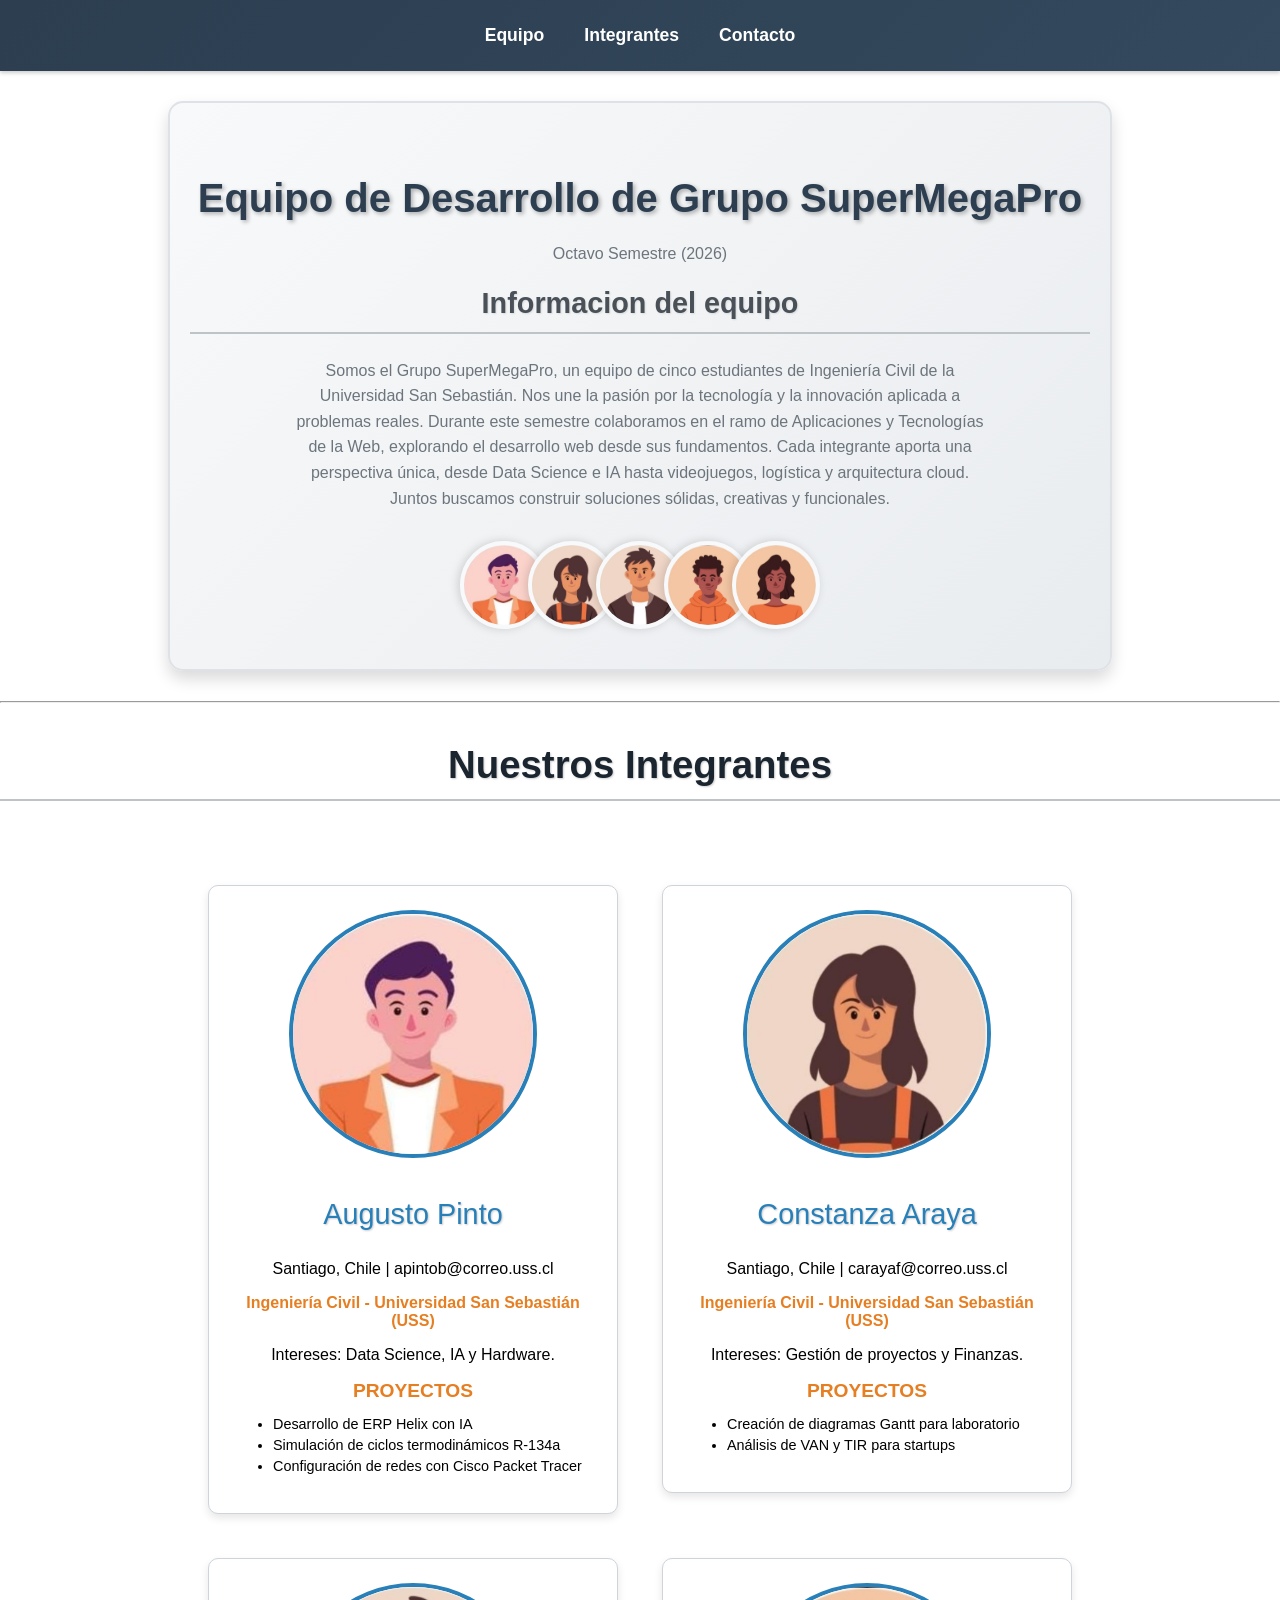
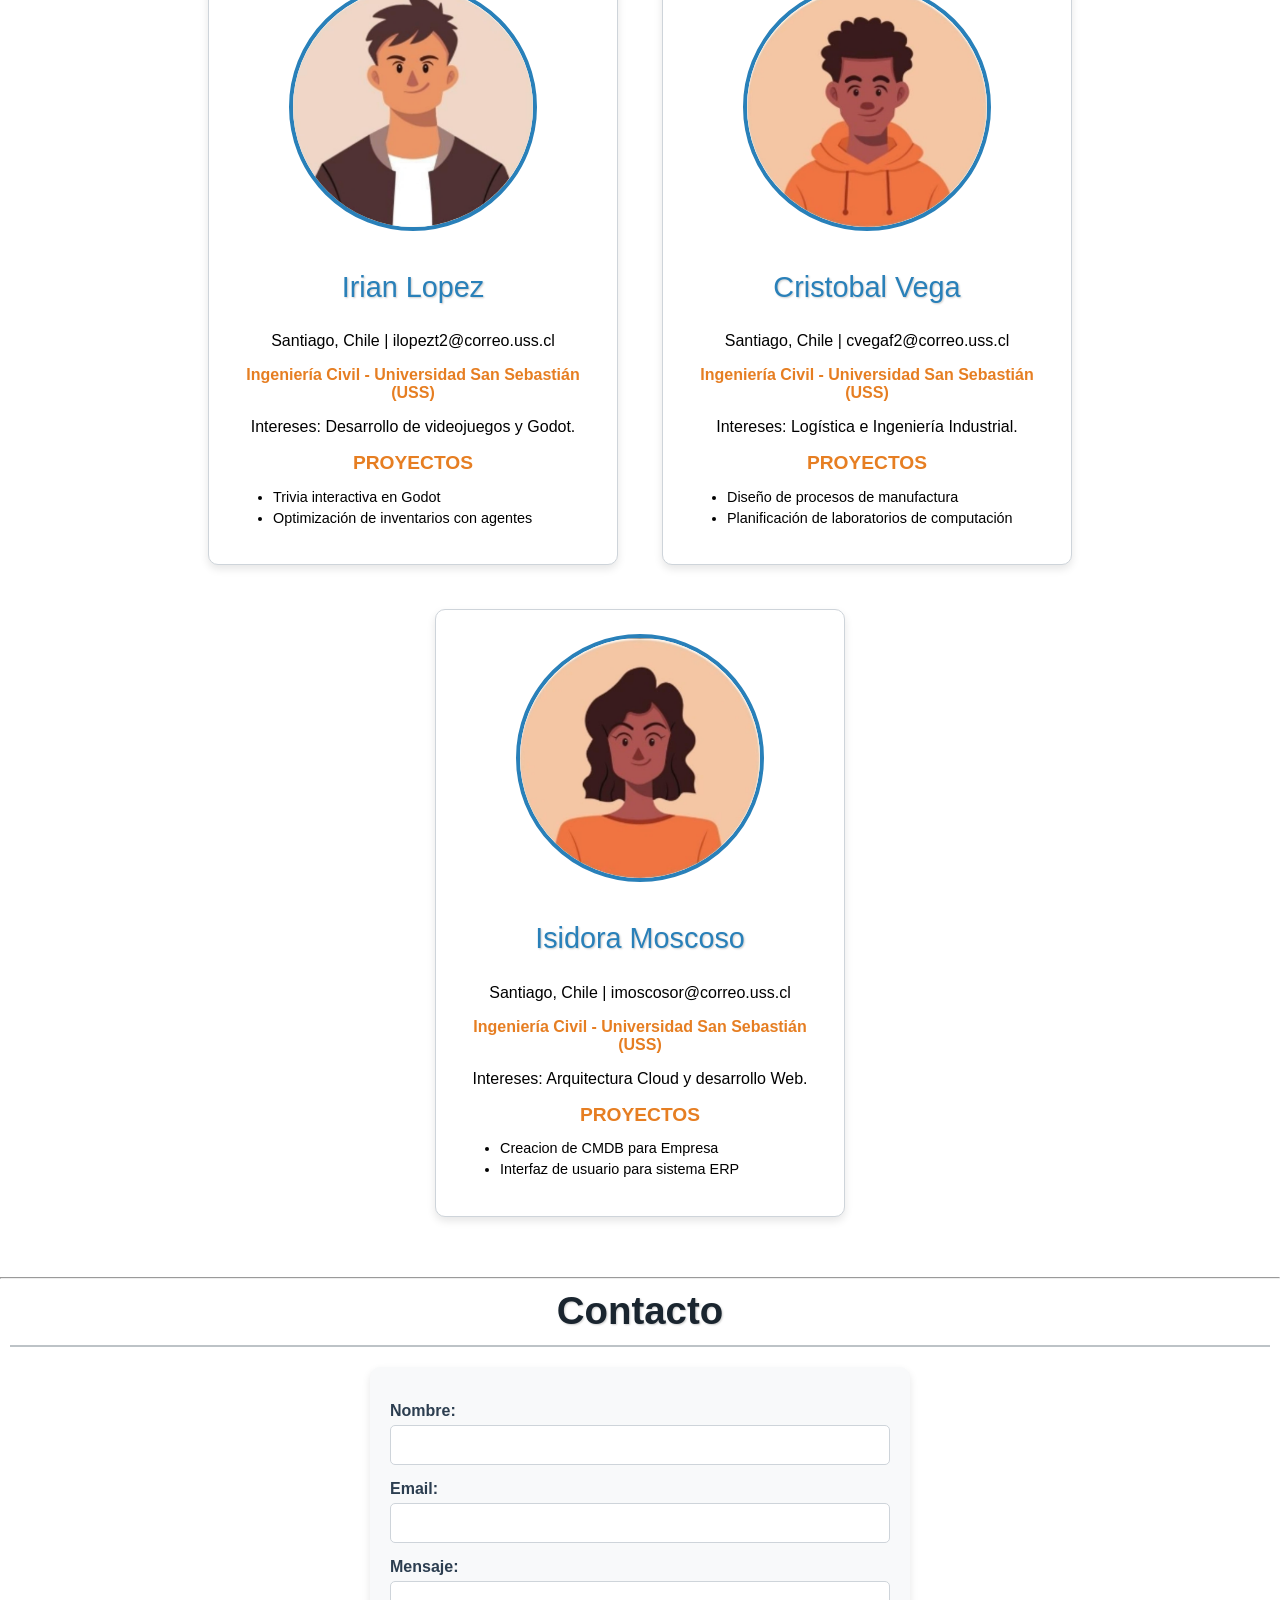
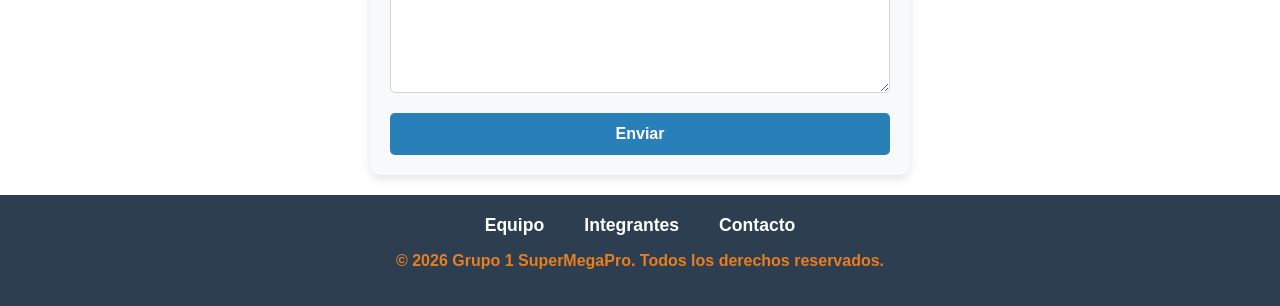
==== index.html @ d9400196 "feat: Lanzamiento V3 Fichas Interactivas (Card Scaling, Motion Design)" ====
<!DOCTYPE html>
<html lang="es">
<head>
    <meta charset="UTF-8">
    <link rel="stylesheet" href="styles.css">
    <meta name="viewport" content="width=device-width, initial-scale=1.0">
    <title>Presentación</title>
</head>
<body>

    <header>
        <nav id="navegacion-principal">
            <ul class="menu-lista">
                <li><a href="#equipo">Equipo</a></li>
                <li><a href="#miembros">Integrantes</a></li>
                <li><a href="#contacto">Contacto</a></li>
            </ul>
        </nav>
    </header>

    <main>
        <section class="introduccionEquipo">
            <h1 id="titulo">Equipo de Desarrollo de Grupo SuperMegaPro</h1>
            <p class="separacionP"> Octavo Semestre (2026)</p>
            <h2>Informacion del equipo</h2>
            <p>Somos el Grupo SuperMegaPro, un equipo de cinco estudiantes de Ingeniería Civil de la Universidad San Sebastián. Nos une la pasión por la tecnología y la innovación aplicada a problemas reales. Durante este semestre colaboramos en el ramo de Aplicaciones y Tecnologías de la Web, explorando el desarrollo web desde sus fundamentos. Cada integrante aporta una perspectiva única, desde Data Science e IA hasta videojuegos, logística y arquitectura cloud. Juntos buscamos construir soluciones sólidas, creativas y funcionales.</p>
            
            <div class="grupo-visual">
                <img src="img/avatar_Augusto.jpeg" alt="Augusto" class="avatar-grupo" title="Augusto Pinto">
                <img src="img/avatar_Constanza.jpeg" alt="Constanza" class="avatar-grupo" title="Constanza Araya">
                <img src="img/avatar_Irian.jpeg" alt="Irian" class="avatar-grupo" title="Irian Lopez">
                <img src="img/avatar_Cristobal.jpeg" alt="Cristobal" class="avatar-grupo" title="Cristobal Vega">
                <img src="img/avatar_Isidora.jpeg" alt="Isidora" class="avatar-grupo" title="Isidora Moscoso">
            </div>
        </section>

        <hr>
        <div>
            <h2 id="titulo-integrantes">Nuestros Integrantes</h2>
            <section id="miembros">
            

                <a href="integrantes/augusto/index.html" class="enlace-tarjeta">
                <div class="tarjeta-estudiante">
                    <img src="img/avatar_Augusto.jpeg" alt="Avatar de Augusto Pinto">
                    <h3>Augusto Pinto</h3>
                    <p>Santiago, Chile | apintob@correo.uss.cl</p>
                    <p class="texto-destacado">Ingeniería Civil - Universidad San Sebastián (USS)</p>
                    <p>Intereses: Data Science, IA y Hardware.</p>
                    <h4 class="titulo-proyectos">Proyectos</h4>
                    <ul class="lista-proyectos">
                        <li class="item-proyecto">Desarrollo de ERP Helix con IA</li>
                        <li class="item-proyecto">Simulación de ciclos termodinámicos R-134a</li>
                        <li class="item-proyecto">Configuración de redes con Cisco Packet Tracer</li>
                    </ul>
                </div>
                </a>
    
                <a href="integrantes/constanza/index.html" class="enlace-tarjeta">
                <div class="tarjeta-estudiante">
                    <img src="img/avatar_Constanza.jpeg" alt="Avatar de Constanza Araya">
                    <h3>Constanza Araya</h3>
                    <p>Santiago, Chile | carayaf@correo.uss.cl</p>
                    <p class="texto-destacado">Ingeniería Civil - Universidad San Sebastián (USS)</p>
                    <p>Intereses: Gestión de proyectos y Finanzas.</p>
                    <h4 class="titulo-proyectos">Proyectos</h4>
                    <ul class="lista-proyectos">
                        <li class="item-proyecto">Creación de diagramas Gantt para laboratorio</li>
                        <li class="item-proyecto">Análisis de VAN y TIR para startups</li>
                    </ul>
                </div>
                </a>
    
                <a href="integrantes/irian/index.html" class="enlace-tarjeta">
                <div class="tarjeta-estudiante">
                    <img src="img/avatar_Irian.jpeg" alt="Avatar de Irian">
                    <h3>Irian Lopez</h3>
                    <p>Santiago, Chile | ilopezt2@correo.uss.cl</p>
                    <p class="texto-destacado">Ingeniería Civil - Universidad San Sebastián (USS)</p>
                    <p>Intereses: Desarrollo de videojuegos y Godot.</p>
                    <h4 class="titulo-proyectos">Proyectos</h4>
                    <ul class="lista-proyectos">
                        <li class="item-proyecto">Trivia interactiva en Godot</li>
                        <li class="item-proyecto">Optimización de inventarios con agentes</li>
                    </ul>
                </div>
                </a>
    
                <a href="integrantes/cristobal/index.html" class="enlace-tarjeta">
                <div class="tarjeta-estudiante">
                    <img src="img/avatar_Cristobal.jpeg" alt="Avatar de Cristobal">
                    <h3>Cristobal Vega</h3>
                    <p>Santiago, Chile | cvegaf2@correo.uss.cl</p>
                    <p class="texto-destacado">Ingeniería Civil - Universidad San Sebastián (USS)</p>
                    <p>Intereses: Logística e Ingeniería Industrial.</p>
                    <h4 class="titulo-proyectos">Proyectos</h4>
                    <ul class="lista-proyectos">
                        <li class="item-proyecto">Diseño de procesos de manufactura</li>
                        <li class="item-proyecto">Planificación de laboratorios de computación</li>
                    </ul>
                </div>
                </a>
    
                <a href="integrantes/isidora/index.html" class="enlace-tarjeta">
                <div class="tarjeta-estudiante">
                    <img src="img/avatar_Isidora.jpeg" alt="Avatar de Isidora Moscoso">
                    <h3>Isidora Moscoso</h3>
                    <p>Santiago, Chile | imoscosor@correo.uss.cl</p>
                    <p class="texto-destacado">Ingeniería Civil - Universidad San Sebastián (USS)</p>
                    <p>Intereses: Arquitectura Cloud y desarrollo Web.</p>
                    <h4 class="titulo-proyectos">Proyectos</h4>
                    <ul class="lista-proyectos">
                        <li class="item-proyecto">Creacion de CMDB para Empresa</li>
                        <li class="item-proyecto">Interfaz de usuario para sistema ERP</li>
                    </ul>
                </div>
                </a>
            </section>
        </div>
        

        <hr>

        <section id="contacto">
            <h2 class="separacion">Contacto</h2>
            <form class="form-contacto">
                <label for="name">Nombre:</label>
                <input type="text" id="name" name="name" required>
                
                <label for="email">Email:</label>
                <input type="email" id="email" name="email" required>
                
                <label for="message">Mensaje:</label>
                <textarea id="message" name="message" rows="5" required></textarea>
                
                <button type="submit">Enviar</button>
            </form>
        </section>
    </main>

    <footer>
        <ul class="menu-lista">
            <li><a href="#equipo">Equipo</a></li>
            <li><a href="#miembros">Integrantes</a></li>
            <li><a href="#contacto">Contacto</a></li>
        </ul>
        <p class="texto-destacado">© 2026 Grupo 1 SuperMegaPro. Todos los derechos reservados.</p>
    </footer>

</body>
</html>
---- styles.css ----
/* =========================================
   1. ESTILOS GLOBALES (Requerido por Rúbrica)
   ========================================= */
body {
    font-family: Arial, sans-serif;
    /* Tipografía global */
    margin: 0;
    padding: 0;
}

/* =========================================
   2. HEADER Y FOOTER (Color diferente al body)
   ========================================= */
header {
    background: linear-gradient(135deg, #2c3e50 0%, #34495e 100%);
    color: white;
    padding: 25px 0;
    box-shadow: 0 2px 4px rgba(0, 0, 0, 0.2);
}

footer {
    background-color: #2c3e50;
    color: white;
    text-align: center;
    padding: 20px 0;
}

.menu-lista {
    list-style: none;
    padding: 0;
    margin: 0;
    display: flex;
    justify-content: center;
    align-items: center;
    gap: 40px;
}


.menu-lista a {
    color: white;
    text-decoration: none;
    font-weight: bold;
    font-size: 1.1rem;
    transition: color 0.3s ease;
}

.menu-lista a:hover {
    color: #e67e22;
}

/* =========================================
   3. JERARQUÍA DE TÍTULOS (Tamaños y colores)
   ========================================= */

h2 {
    font-size: 2.4rem; /* +20% */
    color: #1a252f;
    border-bottom: 2px solid #bdc3c7;
    padding-bottom: 12px;
    text-shadow: 1px 1px 2px rgba(0, 0, 0, 0.2);
    font-weight: 600;
}

h3 {
    font-size: 1.8rem; /* +20% */
    color: #2980b9;
    text-shadow: 1px 1px 2px rgba(0, 0, 0, 0.2);
    font-weight: 500;
    margin-top: 18px;
}

#titulo {
    font-size: 2.5rem;
    color: #2c3e50;
    text-align: center;
    text-shadow: 2px 2px 4px rgba(0, 0, 0, 0.3);
    font-weight: bold;
    margin-bottom: 20px;
}

#titulo-integrantes {
    text-align: center;
    margin-top: 40px;
}

/* Nuevo estilo para el título de proyectos */
.titulo-proyectos {
    font-size: 1.2rem;
    color: #e67e22;
    text-align: center;
    font-weight: bold;
    margin: 15px 0 10px 0;
    text-transform: uppercase;
}

/* Estilo para la sección de introducción del equipo */
.introduccionEquipo {
    text-align: center;
    background: linear-gradient(135deg, #f8f9fa 0%, #e9ecef 100%);
    padding: 40px 20px;
    border-radius: 15px;
    margin: 30px auto;
    max-width: 900px;
    box-shadow: 0 8px 16px rgba(0, 0, 0, 0.15);
    border: 2px solid #dee2e6;
}

.introduccionEquipo h2 {
    color: #495057;
    font-size: 1.8rem;
    margin-top: 20px;
    text-shadow: 1px 1px 2px rgba(0, 0, 0, 0.1);
}

.introduccionEquipo p {
    font-size: 1rem;
    line-height: 1.6;
    color: #6c757d;
    max-width: 700px;
    margin: 20px auto;
}

/* =========================================
   4. ALINEACIÓN HORIZONTAL (Sección Miembros)
   ========================================= */
#miembros {
    display: flex;
    /* Hace que las tarjetas se pongan de lado */
    flex-wrap: wrap;
    /* Permite que bajen si no hay espacio */
    justify-content: center;
    /* Centra las tarjetas en la pantalla */
    gap: 20px;
    /* Espacio entre tarjetas */
    padding: 40px 20px;
}

/* =========================================
   5. TARJETA DE ESTUDIANTE (Requisitos de Rúbrica)
   ========================================= */
.tarjeta-estudiante {
    background-color: #ffffff;
    border: 1px solid #ced4da;
    /* BORDE */
    padding: 24px;
    /* RELLENO (+20%) */
    margin: 12px;
    /* SEPARACIÓN (+20%) */
    box-shadow: 0 4px 8px rgba(0, 0, 0, 0.1);
    /* SOMBRA */
    border-radius: 10px;
    width: 360px;
    /* Ancho fijo para consistencia (+20%) */
    text-align: center;
}

/* =========================================
   6. IMÁGENES (Ajustadas a la tarjeta)
   ========================================= */
.tarjeta-estudiante img {
    width: 100%;
    /* Se adapta al ancho de la tarjeta */
    max-width: 240px;
    /* Pero no crece más de 240px (+20%) */
    height: 240px;
    /* Altura fija para que todas sean iguales (+20%) */
    object-fit: cover;
    /* Evita que la imagen se estire feo */
    border-radius: 50%;
    /* Forma circular */
    border: 4px solid #2980b9;
    margin-bottom: 18px;
}

/* =========================================
   7. CLASES ADICIONALES
   ========================================= */
.texto-destacado {
    font-weight: bold;
    color: #e67e22;
}

.lista-proyectos {
    text-align: left;
    /* Alinea los puntos de la lista a la izquierda */
    font-size: 0.9rem;
}

.item-proyecto {
    margin-bottom: 5px;
}

.separacion {
    margin: 10px;
    text-align: center;
}

.separacionP {
    margin: 20px;
}

/* Estilo para el formulario de contacto */
.form-contacto {
    max-width: 500px;
    margin: 20px auto;
    display: flex;
    flex-direction: column;
    background-color: #f8f9fa;
    padding: 20px;
    border-radius: 10px;
    box-shadow: 0 4px 8px rgba(0, 0, 0, 0.1);
}

.form-contacto label {
    margin-top: 15px;
    margin-bottom: 5px;
    font-weight: bold;
    color: #2c3e50;
}

.form-contacto input,
.form-contacto textarea {
    padding: 10px;
    border: 1px solid #ced4da;
    border-radius: 5px;
    font-size: 1rem;
    font-family: Arial, sans-serif;
}

.form-contacto input:focus,
.form-contacto textarea:focus {
    outline: none;
    border-color: #2980b9;
    box-shadow: 0 0 5px rgba(41, 128, 185, 0.5);
}

.form-contacto button {
    margin-top: 20px;
    padding: 12px;
    background-color: #2980b9;
    color: white;
    border: none;
    border-radius: 5px;
    font-size: 1rem;
    font-weight: bold;
    cursor: pointer;
    transition: background-color 0.3s;
}

.form-contacto button:hover {
    background-color: #21618c;
}

/* =========================================
   8. ENLACES DE TARJETAS
   ========================================= */
.enlace-tarjeta {
    text-decoration: none;
    color: inherit;
    display: block;
    transition: transform 0.3s;
    border-radius: 8px;
}
.enlace-tarjeta:hover {
    transform: translateY(-5px);
}

/* =========================================
   9. ANIMACIONES DE ENTRADA Y MOTION DESIGN
   ========================================= */
@keyframes fadeInY {
    0% {
        opacity: 0;
        transform: translateY(20px);
    }
    100% {
        opacity: 1;
        transform: translateY(0);
    }
}

main {
    animation: fadeInY 0.8s ease-out forwards;
}

/* =========================================
   10. COMPOSICIÓN ARTÍSTICA DEL GRUPO (Assets)
   ========================================= */
.grupo-visual {
    display: flex;
    justify-content: center;
    align-items: center;
    margin-top: 30px;
}

.avatar-grupo {
    width: 80px;
    height: 80px;
    border-radius: 50%;
    object-fit: cover;
    border: 4px solid #f8f9fa;
    margin-left: -20px;
    position: relative;
    transition: transform 0.4s cubic-bezier(0.175, 0.885, 0.32, 1.275), box-shadow 0.4s;
    box-shadow: -2px 0 10px rgba(0, 0, 0, 0.15);
}

.avatar-grupo:first-child {
    margin-left: 0;
}

.avatar-grupo:hover {
    transform: translateY(-10px) scale(1.1);
    z-index: 10;
    box-shadow: 0 15px 25px rgba(0, 0, 0, 0.3);
    border-color: #2980b9;
}
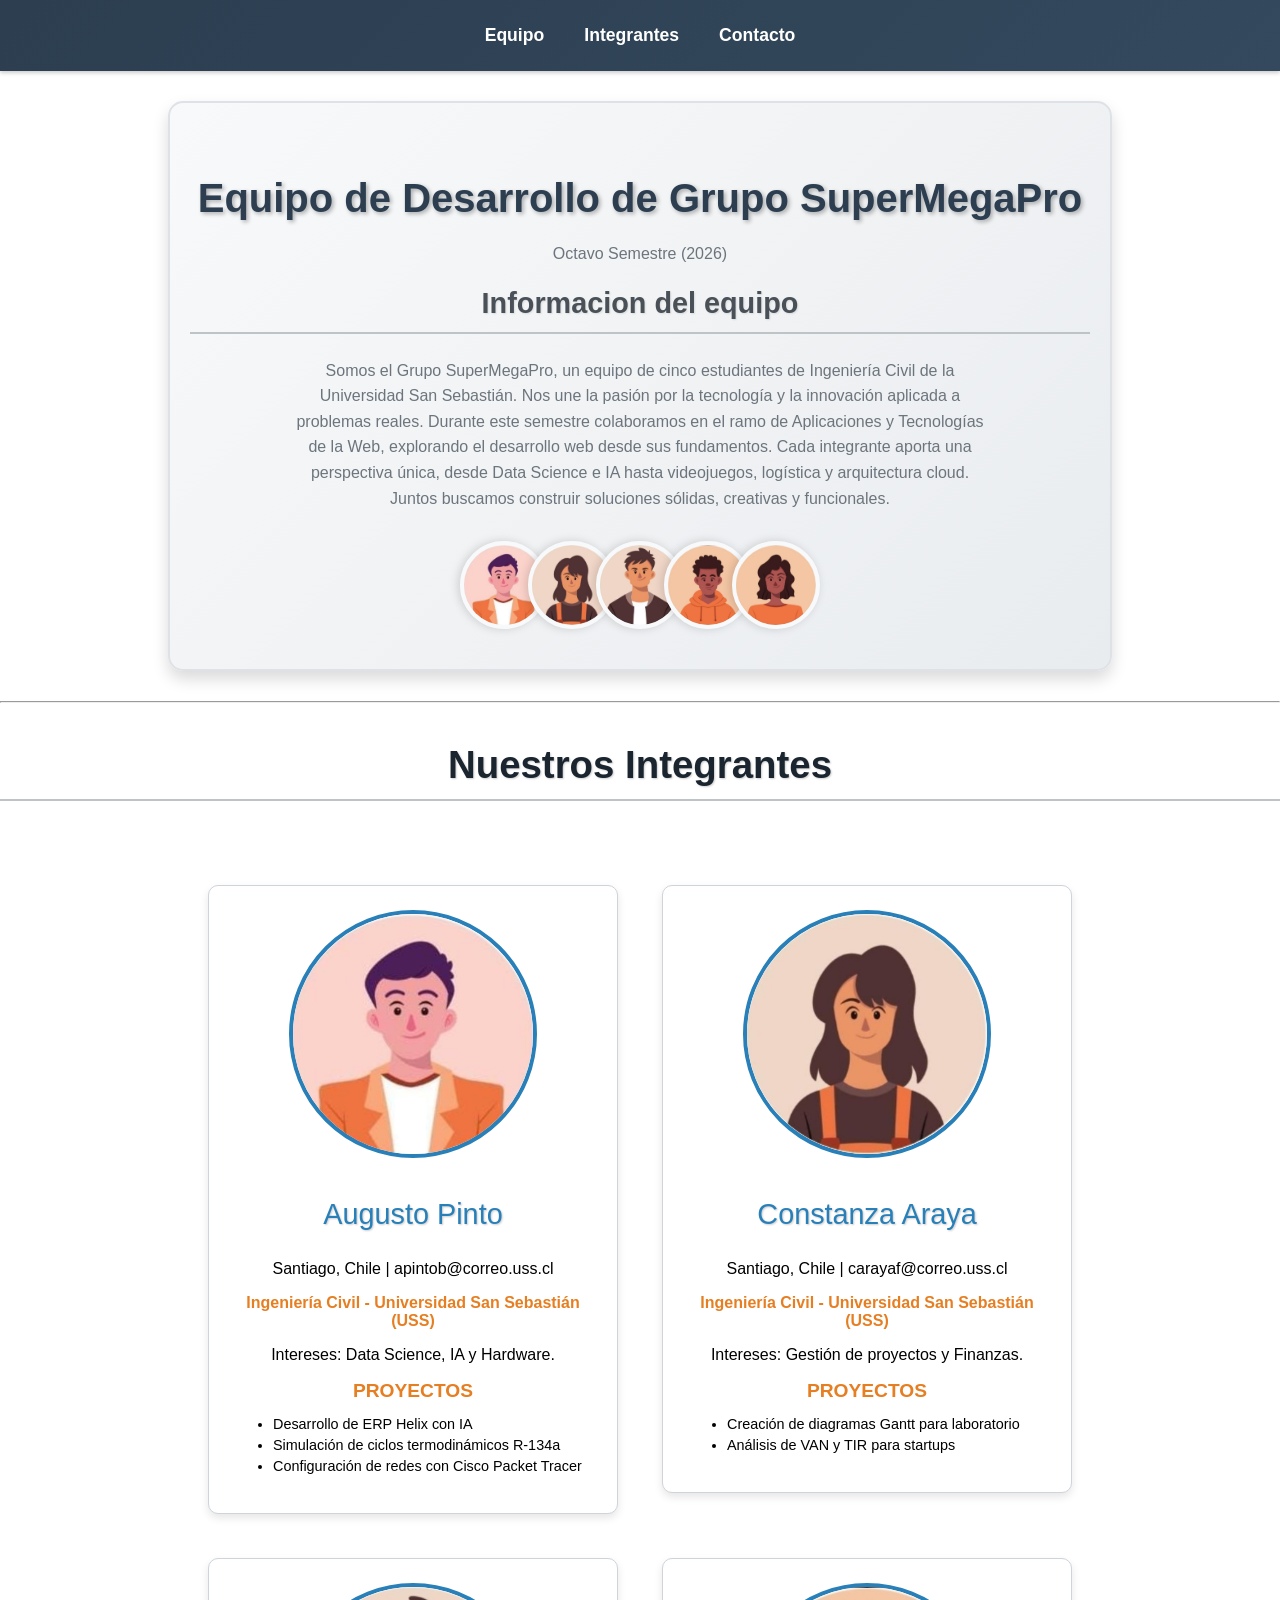
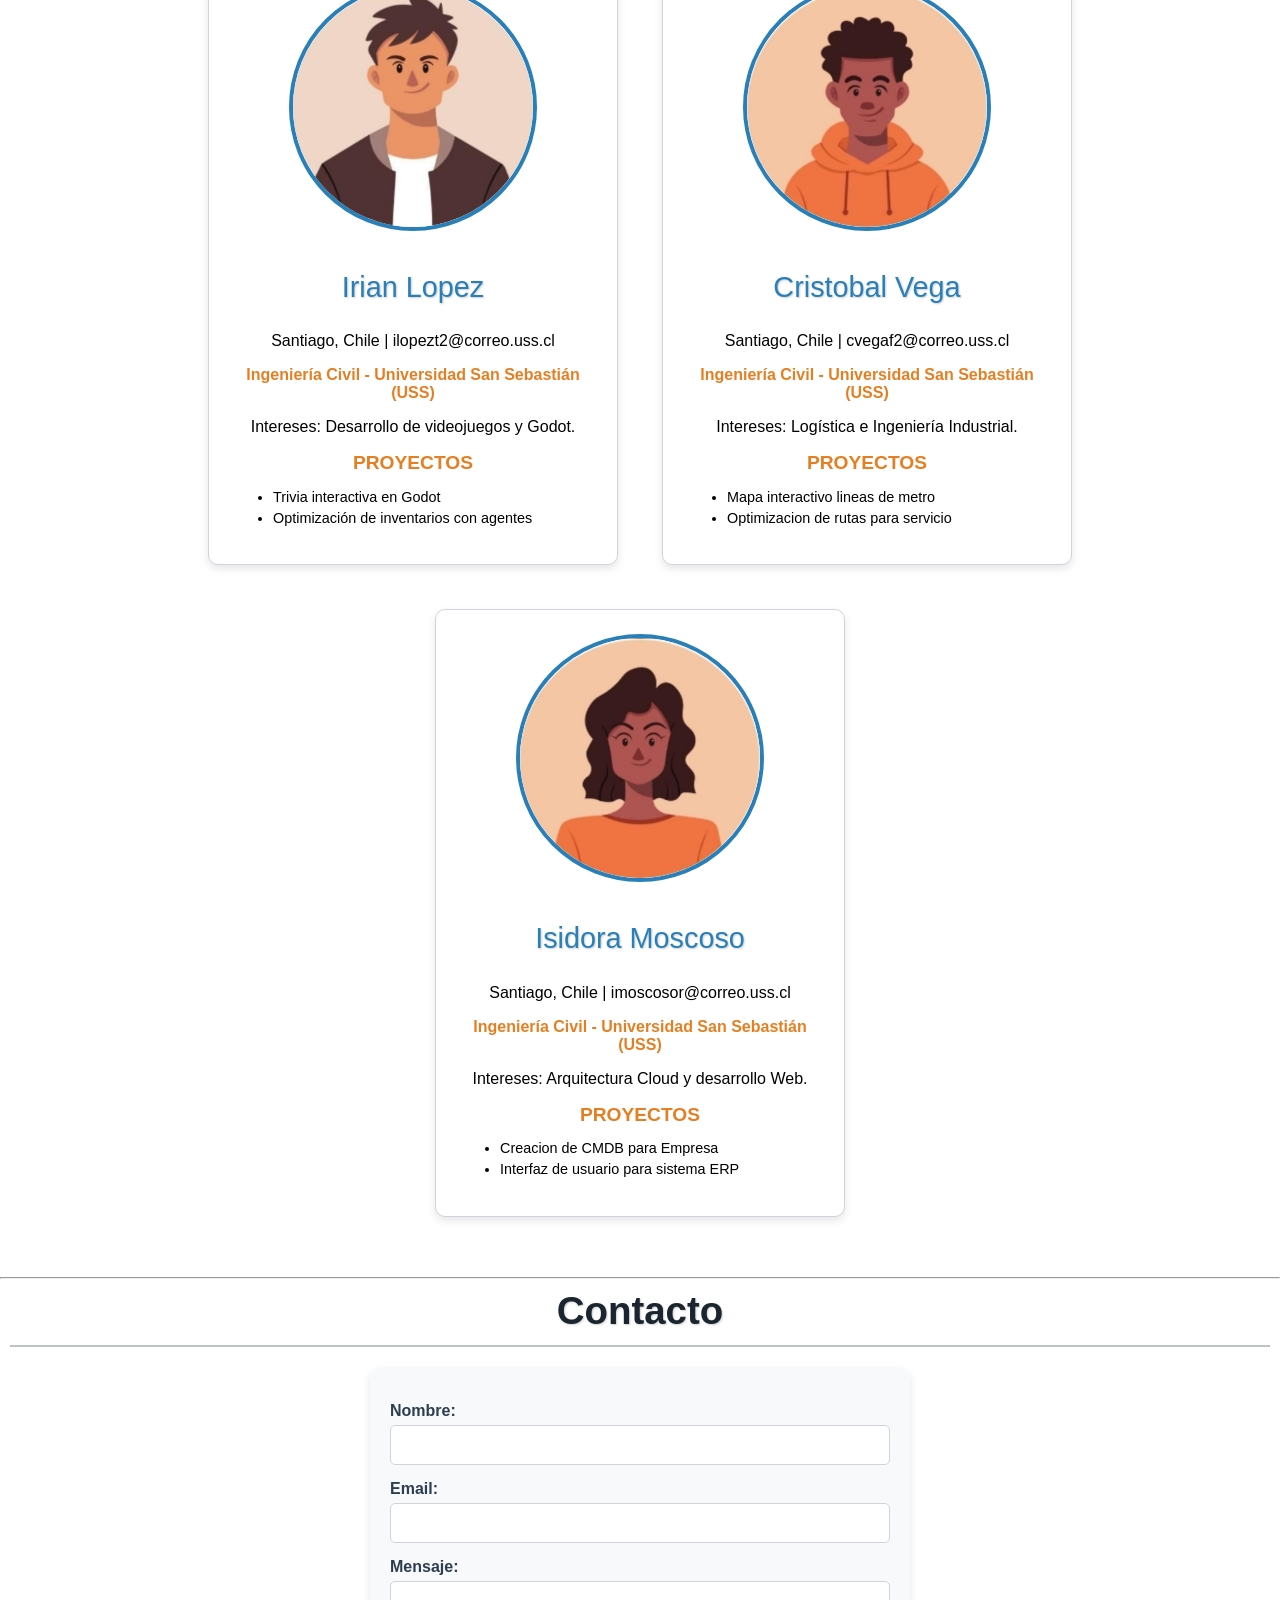
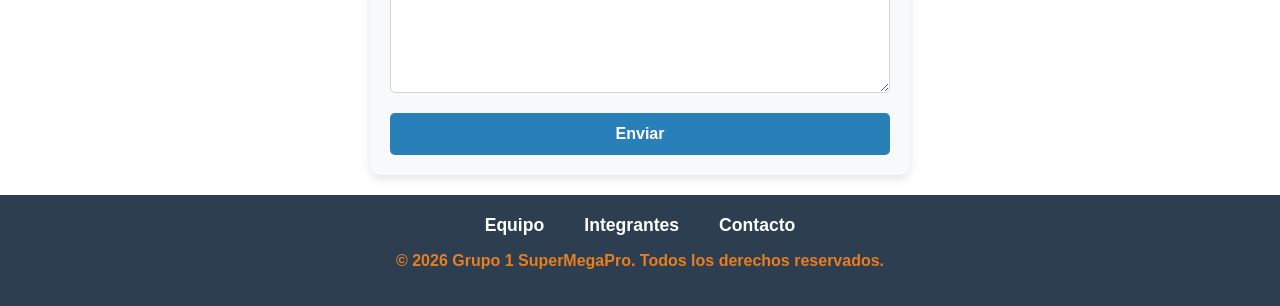
==== commit 31ed9736: "Cristóbal listo" ====
--- a/index.html
+++ b/index.html
@@ -95,8 +95,8 @@
                     <p>Intereses: Logística e Ingeniería Industrial.</p>
                     <h4 class="titulo-proyectos">Proyectos</h4>
                     <ul class="lista-proyectos">
-                        <li class="item-proyecto">Diseño de procesos de manufactura</li>
-                        <li class="item-proyecto">Planificación de laboratorios de computación</li>
+                        <li class="item-proyecto">Mapa interactivo lineas de metro</li>
+                        <li class="item-proyecto">Optimizacion de rutas para servicio</li>
                     </ul>
                 </div>
                 </a>
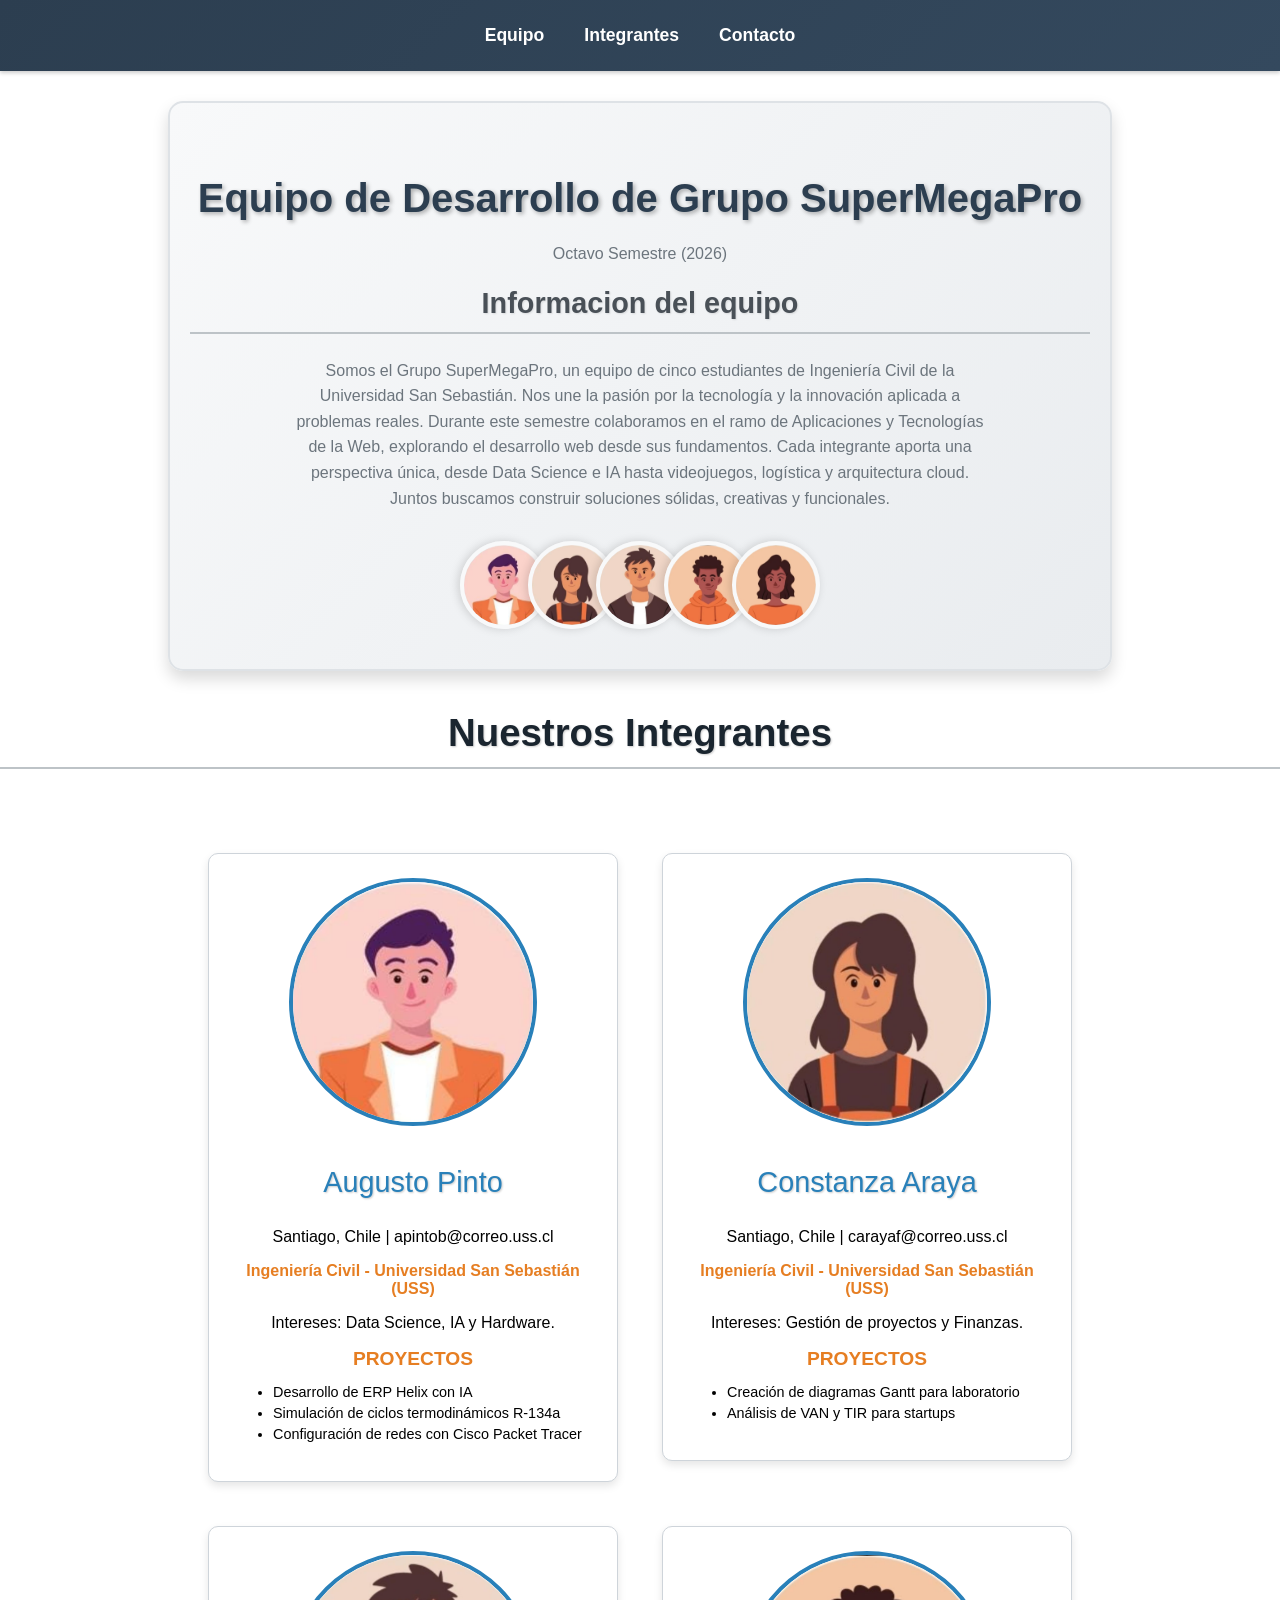
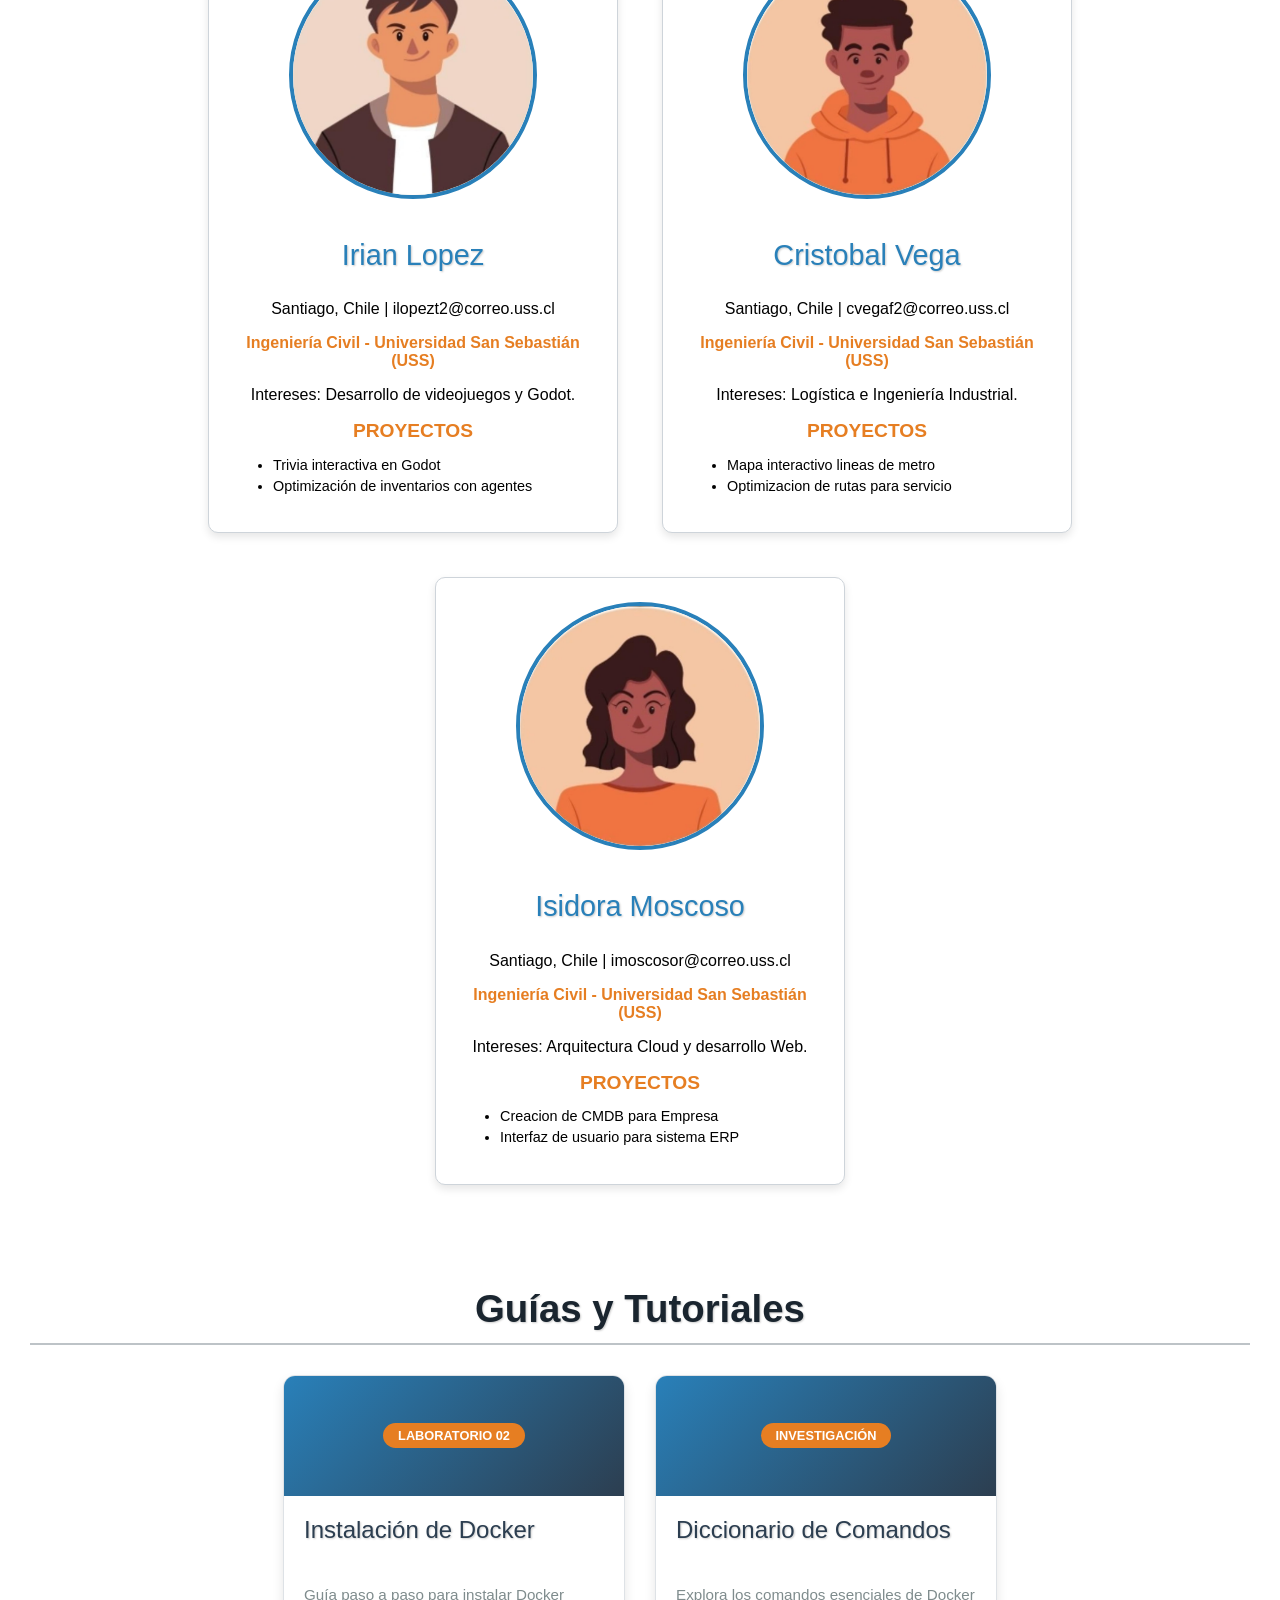
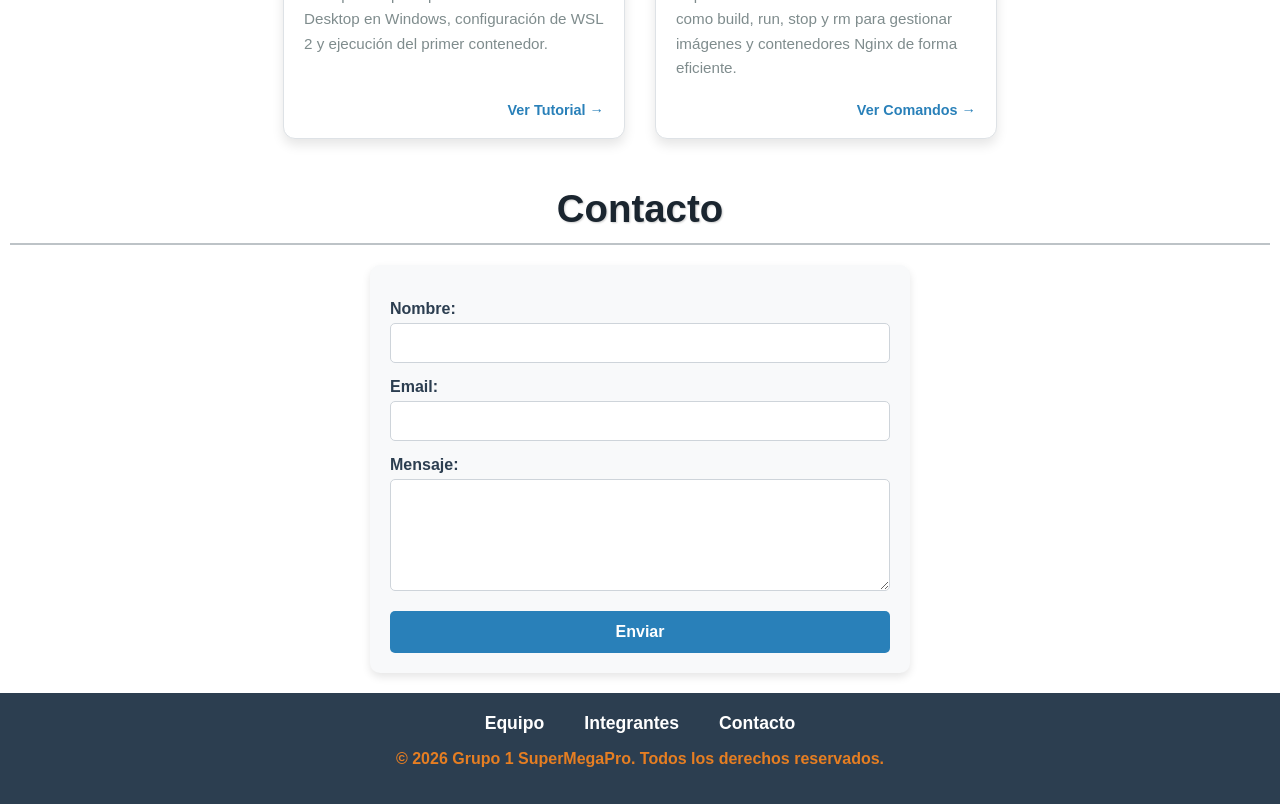
==== commit 632a0177: "Paginas de dockers listas instalacion y comandos" ====
--- a/index.html
+++ b/index.html
@@ -1,151 +1,250 @@
-<!DOCTYPE html>
+<!doctype html>
 <html lang="es">
-<head>
-    <meta charset="UTF-8">
-    <link rel="stylesheet" href="styles.css">
-    <meta name="viewport" content="width=device-width, initial-scale=1.0">
+  <head>
+    <meta charset="UTF-8" />
+    <link rel="stylesheet" href="styles.css" />
+    <meta name="viewport" content="width=device-width, initial-scale=1.0" />
     <title>Presentación</title>
-</head>
-<body>
-
+  </head>
+  <body>
     <header>
-        <nav id="navegacion-principal">
-            <ul class="menu-lista">
-                <li><a href="#equipo">Equipo</a></li>
-                <li><a href="#miembros">Integrantes</a></li>
-                <li><a href="#contacto">Contacto</a></li>
-            </ul>
-        </nav>
+      <nav id="navegacion-principal">
+        <ul class="menu-lista">
+          <li><a href="#equipo">Equipo</a></li>
+          <li><a href="#miembros">Integrantes</a></li>
+          <li><a href="#contacto">Contacto</a></li>
+        </ul>
+      </nav>
     </header>
 
     <main>
-        <section class="introduccionEquipo">
-            <h1 id="titulo">Equipo de Desarrollo de Grupo SuperMegaPro</h1>
-            <p class="separacionP"> Octavo Semestre (2026)</p>
-            <h2>Informacion del equipo</h2>
-            <p>Somos el Grupo SuperMegaPro, un equipo de cinco estudiantes de Ingeniería Civil de la Universidad San Sebastián. Nos une la pasión por la tecnología y la innovación aplicada a problemas reales. Durante este semestre colaboramos en el ramo de Aplicaciones y Tecnologías de la Web, explorando el desarrollo web desde sus fundamentos. Cada integrante aporta una perspectiva única, desde Data Science e IA hasta videojuegos, logística y arquitectura cloud. Juntos buscamos construir soluciones sólidas, creativas y funcionales.</p>
-            
-            <div class="grupo-visual">
-                <img src="img/avatar_Augusto.jpeg" alt="Augusto" class="avatar-grupo" title="Augusto Pinto">
-                <img src="img/avatar_Constanza.jpeg" alt="Constanza" class="avatar-grupo" title="Constanza Araya">
-                <img src="img/avatar_Irian.jpeg" alt="Irian" class="avatar-grupo" title="Irian Lopez">
-                <img src="img/avatar_Cristobal.jpeg" alt="Cristobal" class="avatar-grupo" title="Cristobal Vega">
-                <img src="img/avatar_Isidora.jpeg" alt="Isidora" class="avatar-grupo" title="Isidora Moscoso">
-            </div>
+      <section class="introduccionEquipo">
+        <h1 id="titulo">Equipo de Desarrollo de Grupo SuperMegaPro</h1>
+        <p class="separacionP">Octavo Semestre (2026)</p>
+        <h2>Informacion del equipo</h2>
+        <p>
+          Somos el Grupo SuperMegaPro, un equipo de cinco estudiantes de
+          Ingeniería Civil de la Universidad San Sebastián. Nos une la pasión
+          por la tecnología y la innovación aplicada a problemas reales. Durante
+          este semestre colaboramos en el ramo de Aplicaciones y Tecnologías de
+          la Web, explorando el desarrollo web desde sus fundamentos. Cada
+          integrante aporta una perspectiva única, desde Data Science e IA hasta
+          videojuegos, logística y arquitectura cloud. Juntos buscamos construir
+          soluciones sólidas, creativas y funcionales.
+        </p>
+
+        <div class="grupo-visual">
+          <img
+            src="img/avatar_Augusto.jpeg"
+            alt="Augusto"
+            class="avatar-grupo"
+            title="Augusto Pinto"
+          />
+          <img
+            src="img/avatar_Constanza.jpeg"
+            alt="Constanza"
+            class="avatar-grupo"
+            title="Constanza Araya"
+          />
+          <img
+            src="img/avatar_Irian.jpeg"
+            alt="Irian"
+            class="avatar-grupo"
+            title="Irian Lopez"
+          />
+          <img
+            src="img/avatar_Cristobal.jpeg"
+            alt="Cristobal"
+            class="avatar-grupo"
+            title="Cristobal Vega"
+          />
+          <img
+            src="img/avatar_Isidora.jpeg"
+            alt="Isidora"
+            class="avatar-grupo"
+            title="Isidora Moscoso"
+          />
+        </div>
+      </section>
+
+      <div>
+        <h2 id="titulo-integrantes">Nuestros Integrantes</h2>
+        <section id="miembros">
+          <a href="integrantes/augusto/index.html" class="enlace-tarjeta">
+            <div class="tarjeta-estudiante">
+              <img
+                src="img/avatar_Augusto.jpeg"
+                alt="Avatar de Augusto Pinto"
+              />
+              <h3>Augusto Pinto</h3>
+              <p>Santiago, Chile | apintob@correo.uss.cl</p>
+              <p class="texto-destacado">
+                Ingeniería Civil - Universidad San Sebastián (USS)
+              </p>
+              <p>Intereses: Data Science, IA y Hardware.</p>
+              <h4 class="titulo-proyectos">Proyectos</h4>
+              <ul class="lista-proyectos">
+                <li class="item-proyecto">Desarrollo de ERP Helix con IA</li>
+                <li class="item-proyecto">
+                  Simulación de ciclos termodinámicos R-134a
+                </li>
+                <li class="item-proyecto">
+                  Configuración de redes con Cisco Packet Tracer
+                </li>
+              </ul>
+            </div>
+          </a>
+
+          <a href="integrantes/constanza/index.html" class="enlace-tarjeta">
+            <div class="tarjeta-estudiante">
+              <img
+                src="img/avatar_Constanza.jpeg"
+                alt="Avatar de Constanza Araya"
+              />
+              <h3>Constanza Araya</h3>
+              <p>Santiago, Chile | carayaf@correo.uss.cl</p>
+              <p class="texto-destacado">
+                Ingeniería Civil - Universidad San Sebastián (USS)
+              </p>
+              <p>Intereses: Gestión de proyectos y Finanzas.</p>
+              <h4 class="titulo-proyectos">Proyectos</h4>
+              <ul class="lista-proyectos">
+                <li class="item-proyecto">
+                  Creación de diagramas Gantt para laboratorio
+                </li>
+                <li class="item-proyecto">
+                  Análisis de VAN y TIR para startups
+                </li>
+              </ul>
+            </div>
+          </a>
+
+          <a href="integrantes/irian/index.html" class="enlace-tarjeta">
+            <div class="tarjeta-estudiante">
+              <img src="img/avatar_Irian.jpeg" alt="Avatar de Irian" />
+              <h3>Irian Lopez</h3>
+              <p>Santiago, Chile | ilopezt2@correo.uss.cl</p>
+              <p class="texto-destacado">
+                Ingeniería Civil - Universidad San Sebastián (USS)
+              </p>
+              <p>Intereses: Desarrollo de videojuegos y Godot.</p>
+              <h4 class="titulo-proyectos">Proyectos</h4>
+              <ul class="lista-proyectos">
+                <li class="item-proyecto">Trivia interactiva en Godot</li>
+                <li class="item-proyecto">
+                  Optimización de inventarios con agentes
+                </li>
+              </ul>
+            </div>
+          </a>
+
+          <a href="integrantes/cristobal/index.html" class="enlace-tarjeta">
+            <div class="tarjeta-estudiante">
+              <img src="img/avatar_Cristobal.jpeg" alt="Avatar de Cristobal" />
+              <h3>Cristobal Vega</h3>
+              <p>Santiago, Chile | cvegaf2@correo.uss.cl</p>
+              <p class="texto-destacado">
+                Ingeniería Civil - Universidad San Sebastián (USS)
+              </p>
+              <p>Intereses: Logística e Ingeniería Industrial.</p>
+              <h4 class="titulo-proyectos">Proyectos</h4>
+              <ul class="lista-proyectos">
+                <li class="item-proyecto">Mapa interactivo lineas de metro</li>
+                <li class="item-proyecto">
+                  Optimizacion de rutas para servicio
+                </li>
+              </ul>
+            </div>
+          </a>
+
+          <a href="integrantes/isidora/index.html" class="enlace-tarjeta">
+            <div class="tarjeta-estudiante">
+              <img
+                src="img/avatar_Isidora.jpeg"
+                alt="Avatar de Isidora Moscoso"
+              />
+              <h3>Isidora Moscoso</h3>
+              <p>Santiago, Chile | imoscosor@correo.uss.cl</p>
+              <p class="texto-destacado">
+                Ingeniería Civil - Universidad San Sebastián (USS)
+              </p>
+              <p>Intereses: Arquitectura Cloud y desarrollo Web.</p>
+              <h4 class="titulo-proyectos">Proyectos</h4>
+              <ul class="lista-proyectos">
+                <li class="item-proyecto">Creacion de CMDB para Empresa</li>
+                <li class="item-proyecto">
+                  Interfaz de usuario para sistema ERP
+                </li>
+              </ul>
+            </div>
+          </a>
         </section>
-
-        <hr>
-        <div>
-            <h2 id="titulo-integrantes">Nuestros Integrantes</h2>
-            <section id="miembros">
-            
-
-                <a href="integrantes/augusto/index.html" class="enlace-tarjeta">
-                <div class="tarjeta-estudiante">
-                    <img src="img/avatar_Augusto.jpeg" alt="Avatar de Augusto Pinto">
-                    <h3>Augusto Pinto</h3>
-                    <p>Santiago, Chile | apintob@correo.uss.cl</p>
-                    <p class="texto-destacado">Ingeniería Civil - Universidad San Sebastián (USS)</p>
-                    <p>Intereses: Data Science, IA y Hardware.</p>
-                    <h4 class="titulo-proyectos">Proyectos</h4>
-                    <ul class="lista-proyectos">
-                        <li class="item-proyecto">Desarrollo de ERP Helix con IA</li>
-                        <li class="item-proyecto">Simulación de ciclos termodinámicos R-134a</li>
-                        <li class="item-proyecto">Configuración de redes con Cisco Packet Tracer</li>
-                    </ul>
-                </div>
-                </a>
-    
-                <a href="integrantes/constanza/index.html" class="enlace-tarjeta">
-                <div class="tarjeta-estudiante">
-                    <img src="img/avatar_Constanza.jpeg" alt="Avatar de Constanza Araya">
-                    <h3>Constanza Araya</h3>
-                    <p>Santiago, Chile | carayaf@correo.uss.cl</p>
-                    <p class="texto-destacado">Ingeniería Civil - Universidad San Sebastián (USS)</p>
-                    <p>Intereses: Gestión de proyectos y Finanzas.</p>
-                    <h4 class="titulo-proyectos">Proyectos</h4>
-                    <ul class="lista-proyectos">
-                        <li class="item-proyecto">Creación de diagramas Gantt para laboratorio</li>
-                        <li class="item-proyecto">Análisis de VAN y TIR para startups</li>
-                    </ul>
-                </div>
-                </a>
-    
-                <a href="integrantes/irian/index.html" class="enlace-tarjeta">
-                <div class="tarjeta-estudiante">
-                    <img src="img/avatar_Irian.jpeg" alt="Avatar de Irian">
-                    <h3>Irian Lopez</h3>
-                    <p>Santiago, Chile | ilopezt2@correo.uss.cl</p>
-                    <p class="texto-destacado">Ingeniería Civil - Universidad San Sebastián (USS)</p>
-                    <p>Intereses: Desarrollo de videojuegos y Godot.</p>
-                    <h4 class="titulo-proyectos">Proyectos</h4>
-                    <ul class="lista-proyectos">
-                        <li class="item-proyecto">Trivia interactiva en Godot</li>
-                        <li class="item-proyecto">Optimización de inventarios con agentes</li>
-                    </ul>
-                </div>
-                </a>
-    
-                <a href="integrantes/cristobal/index.html" class="enlace-tarjeta">
-                <div class="tarjeta-estudiante">
-                    <img src="img/avatar_Cristobal.jpeg" alt="Avatar de Cristobal">
-                    <h3>Cristobal Vega</h3>
-                    <p>Santiago, Chile | cvegaf2@correo.uss.cl</p>
-                    <p class="texto-destacado">Ingeniería Civil - Universidad San Sebastián (USS)</p>
-                    <p>Intereses: Logística e Ingeniería Industrial.</p>
-                    <h4 class="titulo-proyectos">Proyectos</h4>
-                    <ul class="lista-proyectos">
-                        <li class="item-proyecto">Mapa interactivo lineas de metro</li>
-                        <li class="item-proyecto">Optimizacion de rutas para servicio</li>
-                    </ul>
-                </div>
-                </a>
-    
-                <a href="integrantes/isidora/index.html" class="enlace-tarjeta">
-                <div class="tarjeta-estudiante">
-                    <img src="img/avatar_Isidora.jpeg" alt="Avatar de Isidora Moscoso">
-                    <h3>Isidora Moscoso</h3>
-                    <p>Santiago, Chile | imoscosor@correo.uss.cl</p>
-                    <p class="texto-destacado">Ingeniería Civil - Universidad San Sebastián (USS)</p>
-                    <p>Intereses: Arquitectura Cloud y desarrollo Web.</p>
-                    <h4 class="titulo-proyectos">Proyectos</h4>
-                    <ul class="lista-proyectos">
-                        <li class="item-proyecto">Creacion de CMDB para Empresa</li>
-                        <li class="item-proyecto">Interfaz de usuario para sistema ERP</li>
-                    </ul>
-                </div>
-                </a>
-            </section>
+      </div>
+
+      <section id="blogs">
+        <h2 id="titulo-blogs" class="separacion">Guías y Tutoriales</h2>
+        <div class="contenedor-blogs">
+          <a href="dockers/inst.html" class="enlace-blog">
+            <div class="tarjeta-blog">
+              <div class="blog-header">
+                <span class="tag-tutorial">Laboratorio 02</span>
+              </div>
+              <div class="blog-cuerpo">
+                <h3>Instalación de Docker</h3>
+                <p>
+                  Guía paso a paso para instalar Docker Desktop en Windows,
+                  configuración de WSL 2 y ejecución del primer contenedor.
+                </p>
+                <div class="leer-mas">Ver Tutorial →</div>
+              </div>
+            </div>
+          </a>
+
+          <a href="dockers/comandos.html" class="enlace-blog">
+            <div class="tarjeta-blog">
+              <div class="blog-header">
+                <span class="tag-investigacion">Investigación</span>
+              </div>
+              <div class="blog-cuerpo">
+                <h3>Diccionario de Comandos</h3>
+                <p>
+                  Explora los comandos esenciales de Docker como build, run,
+                  stop y rm para gestionar imágenes y contenedores Nginx de
+                  forma eficiente.
+                </p>
+                <div class="leer-mas">Ver Comandos →</div>
+              </div>
+            </div>
+          </a>
         </div>
-        
-
-        <hr>
-
-        <section id="contacto">
-            <h2 class="separacion">Contacto</h2>
-            <form class="form-contacto">
-                <label for="name">Nombre:</label>
-                <input type="text" id="name" name="name" required>
-                
-                <label for="email">Email:</label>
-                <input type="email" id="email" name="email" required>
-                
-                <label for="message">Mensaje:</label>
-                <textarea id="message" name="message" rows="5" required></textarea>
-                
-                <button type="submit">Enviar</button>
-            </form>
-        </section>
+      </section>
+
+      <section id="contacto">
+        <h2 class="separacion">Contacto</h2>
+        <form class="form-contacto">
+          <label for="name">Nombre:</label>
+          <input type="text" id="name" name="name" required />
+
+          <label for="email">Email:</label>
+          <input type="email" id="email" name="email" required />
+
+          <label for="message">Mensaje:</label>
+          <textarea id="message" name="message" rows="5" required></textarea>
+
+          <button type="submit">Enviar</button>
+        </form>
+      </section>
     </main>
 
     <footer>
-        <ul class="menu-lista">
-            <li><a href="#equipo">Equipo</a></li>
-            <li><a href="#miembros">Integrantes</a></li>
-            <li><a href="#contacto">Contacto</a></li>
-        </ul>
-        <p class="texto-destacado">© 2026 Grupo 1 SuperMegaPro. Todos los derechos reservados.</p>
+      <ul class="menu-lista">
+        <li><a href="#equipo">Equipo</a></li>
+        <li><a href="#miembros">Integrantes</a></li>
+        <li><a href="#contacto">Contacto</a></li>
+      </ul>
+      <p class="texto-destacado">
+        © 2026 Grupo 1 SuperMegaPro. Todos los derechos reservados.
+      </p>
     </footer>
-
-</body>
-</html>+  </body>
+</html>
--- a/styles.css
+++ b/styles.css
@@ -314,4 +314,109 @@
     z-index: 10;
     box-shadow: 0 15px 25px rgba(0, 0, 0, 0.3);
     border-color: #2980b9;
+}
+
+/* =========================================
+   11. SECCIÓN BLOGS (Estilo SuperMegaPro)
+   ========================================= */
+#blogs {
+    padding: 40px 20px;
+}
+
+.contenedor-blogs {
+    display: flex;
+    flex-wrap: wrap;
+    justify-content: center;
+    gap: 30px;
+    margin-top: 30px;
+    /* CAMBIO 1: Obliga a que todos los hijos midan lo mismo de alto */
+    align-items: stretch; 
+}
+
+.enlace-blog {
+    text-decoration: none;
+    color: inherit;
+    transition: transform 0.3s ease;
+    /* CAMBIO 2: Permite que el enlace ocupe todo el alto del contenedor */
+    display: flex; 
+}
+
+.tarjeta-blog {
+    background: white;
+    width: 340px;
+    border-radius: 12px;
+    overflow: hidden;
+    border: 1px solid #dee2e6;
+    box-shadow: 0 6px 12px rgba(0, 0, 0, 0.1);
+    display: flex;
+    flex-direction: column;
+    /* CAMBIO 3: La tarjeta ahora ocupa el 100% del alto del enlace */
+    height: 100%; 
+}
+
+.blog-header {
+    height: 120px;
+    background: linear-gradient(135deg, #2980b9 0%, #2c3e50 100%);
+    display: flex;
+    align-items: center;
+    justify-content: center;
+    /* Evita que la cabecera se aplaste */
+    flex-shrink: 0; 
+}
+
+.tag-tutorial, .tag-investigacion {
+    background-color: #e67e22;
+    color: white;
+    padding: 5px 15px;
+    border-radius: 20px;
+    font-size: 0.8rem;
+    font-weight: bold;
+    text-transform: uppercase;
+}
+
+.blog-cuerpo {
+    padding: 20px;
+    /* CAMBIO 4: El cuerpo crecerá para llenar el espacio vacío */
+    flex-grow: 1; 
+    display: flex;
+    flex-direction: column;
+}
+
+.blog-cuerpo h3 {
+    margin-top: 0;
+    font-size: 1.5rem;
+    color: #2c3e50;
+}
+
+.blog-cuerpo p {
+    font-size: 0.95rem;
+    line-height: 1.6; /* Un poco más de aire para legibilidad */
+    color: #7f8c8d;
+    margin-bottom: 20px;
+    /* CAMBIO 5: El párrafo empuja el "Leer más" hacia el fondo */
+    flex-grow: 1; 
+}
+
+.leer-mas {
+    color: #2980b9;
+    font-weight: bold;
+    font-size: 0.9rem;
+    text-align: right;
+    transition: letter-spacing 0.3s ease;
+    /* CAMBIO 6: Asegura que siempre esté al final de la tarjeta */
+    margin-top: auto; 
+}
+
+/* Efectos de Movimiento */
+.enlace-blog:hover {
+    transform: translateY(-8px);
+}
+
+.enlace-blog:hover .leer-mas {
+    letter-spacing: 1px;
+    color: #e67e22;
+}
+
+#titulo-blogs {
+    text-align: center;
 }
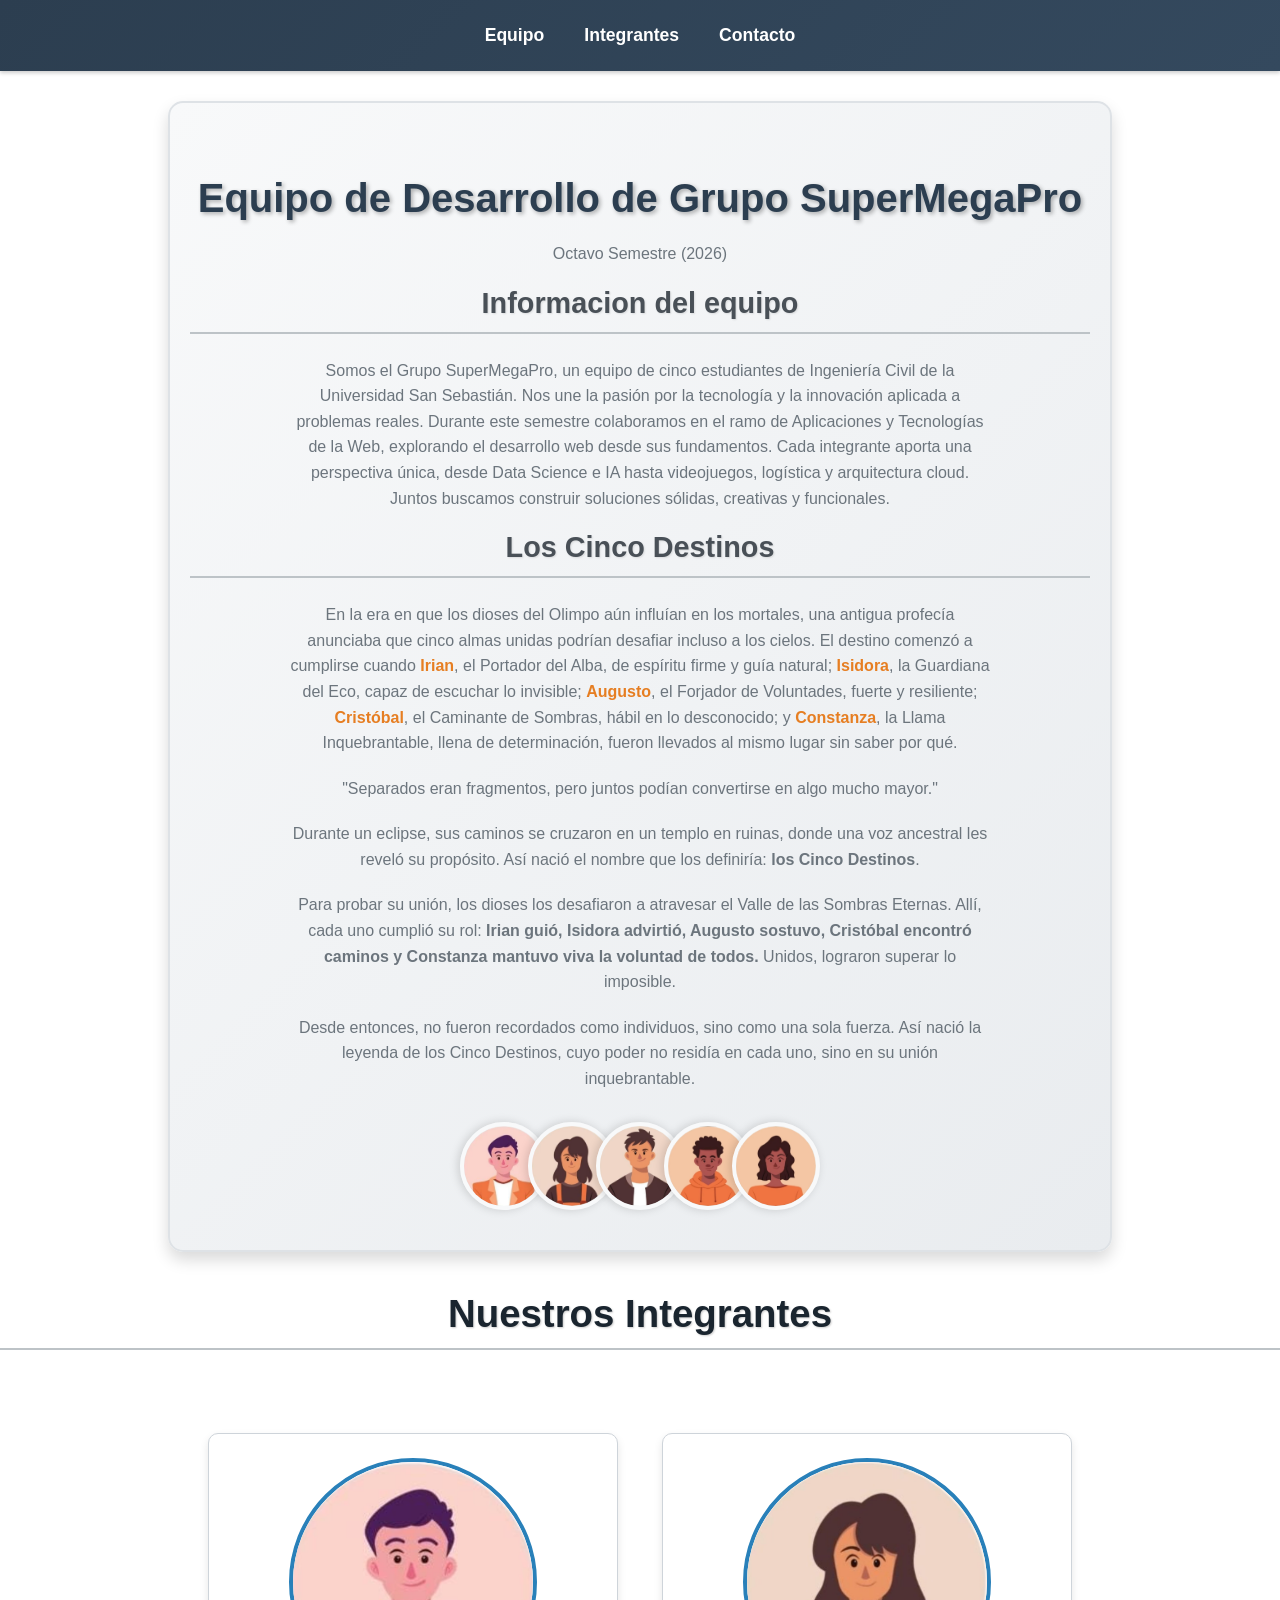
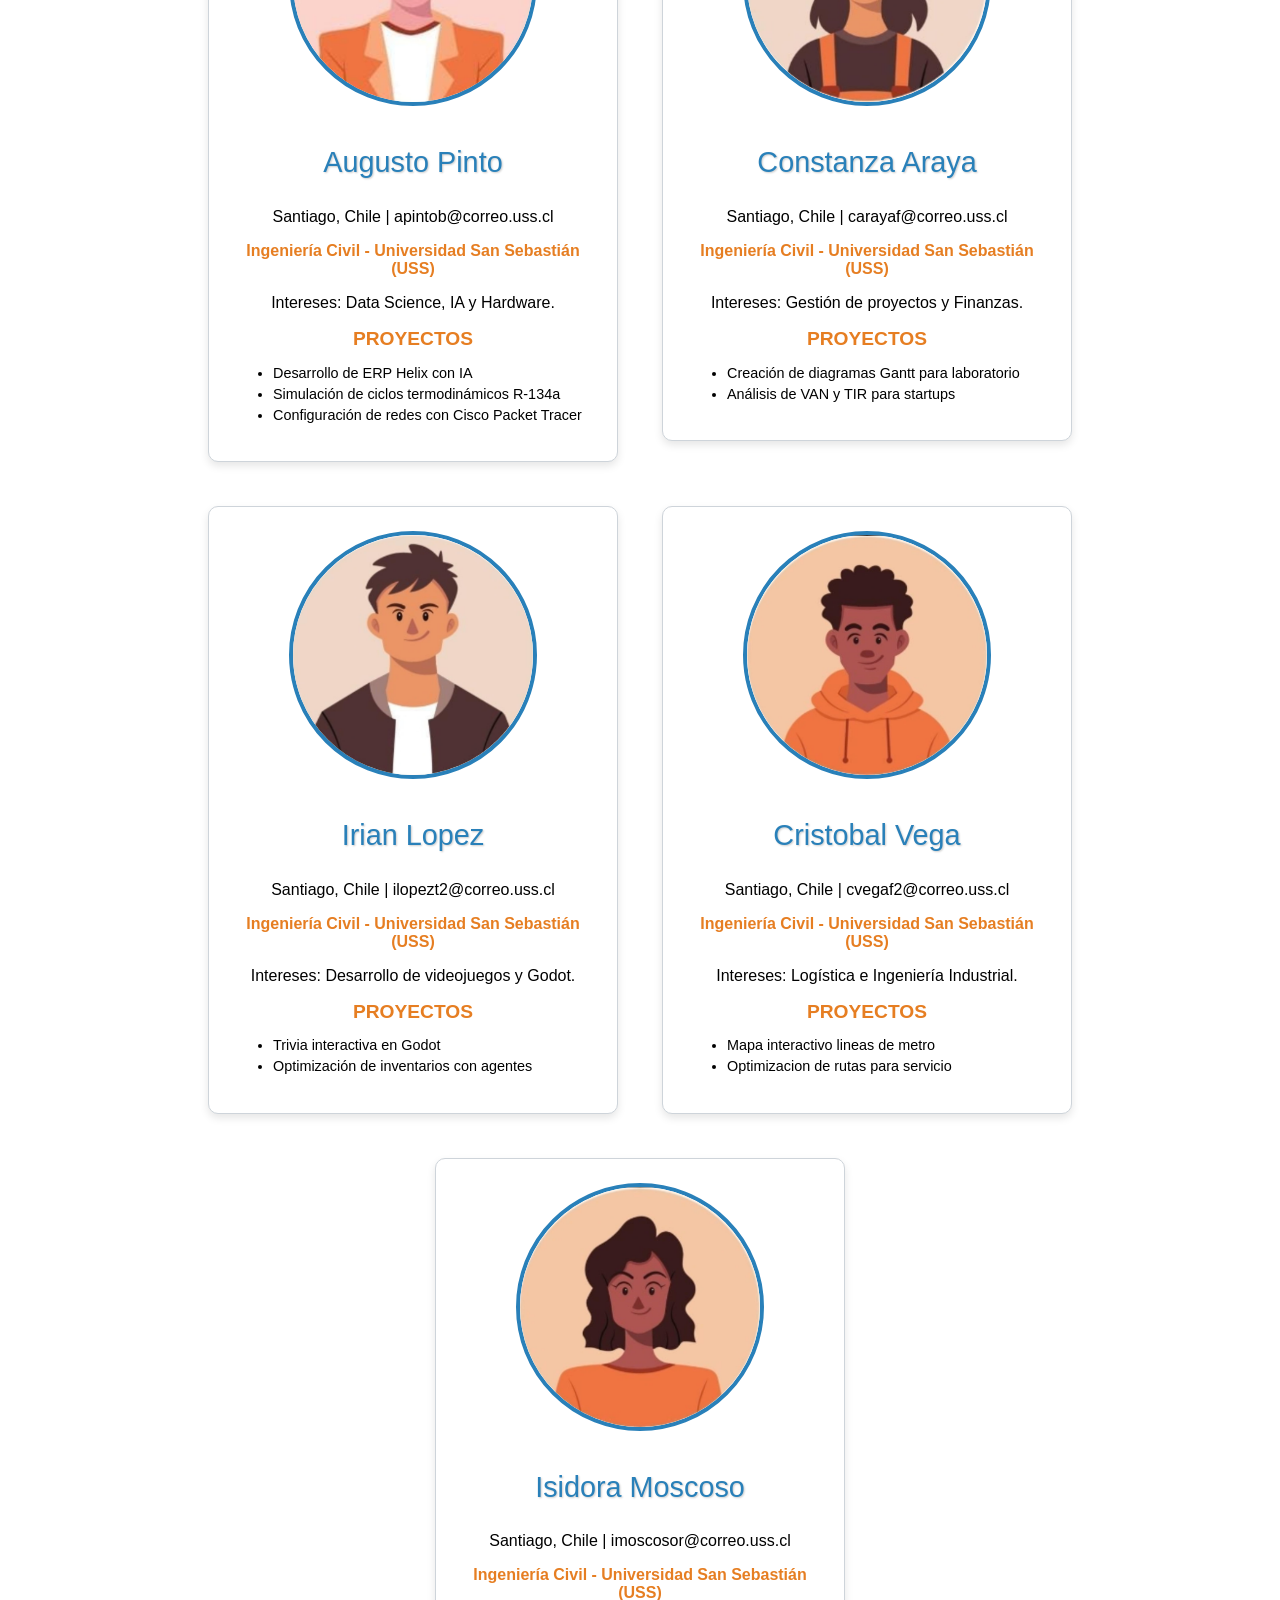
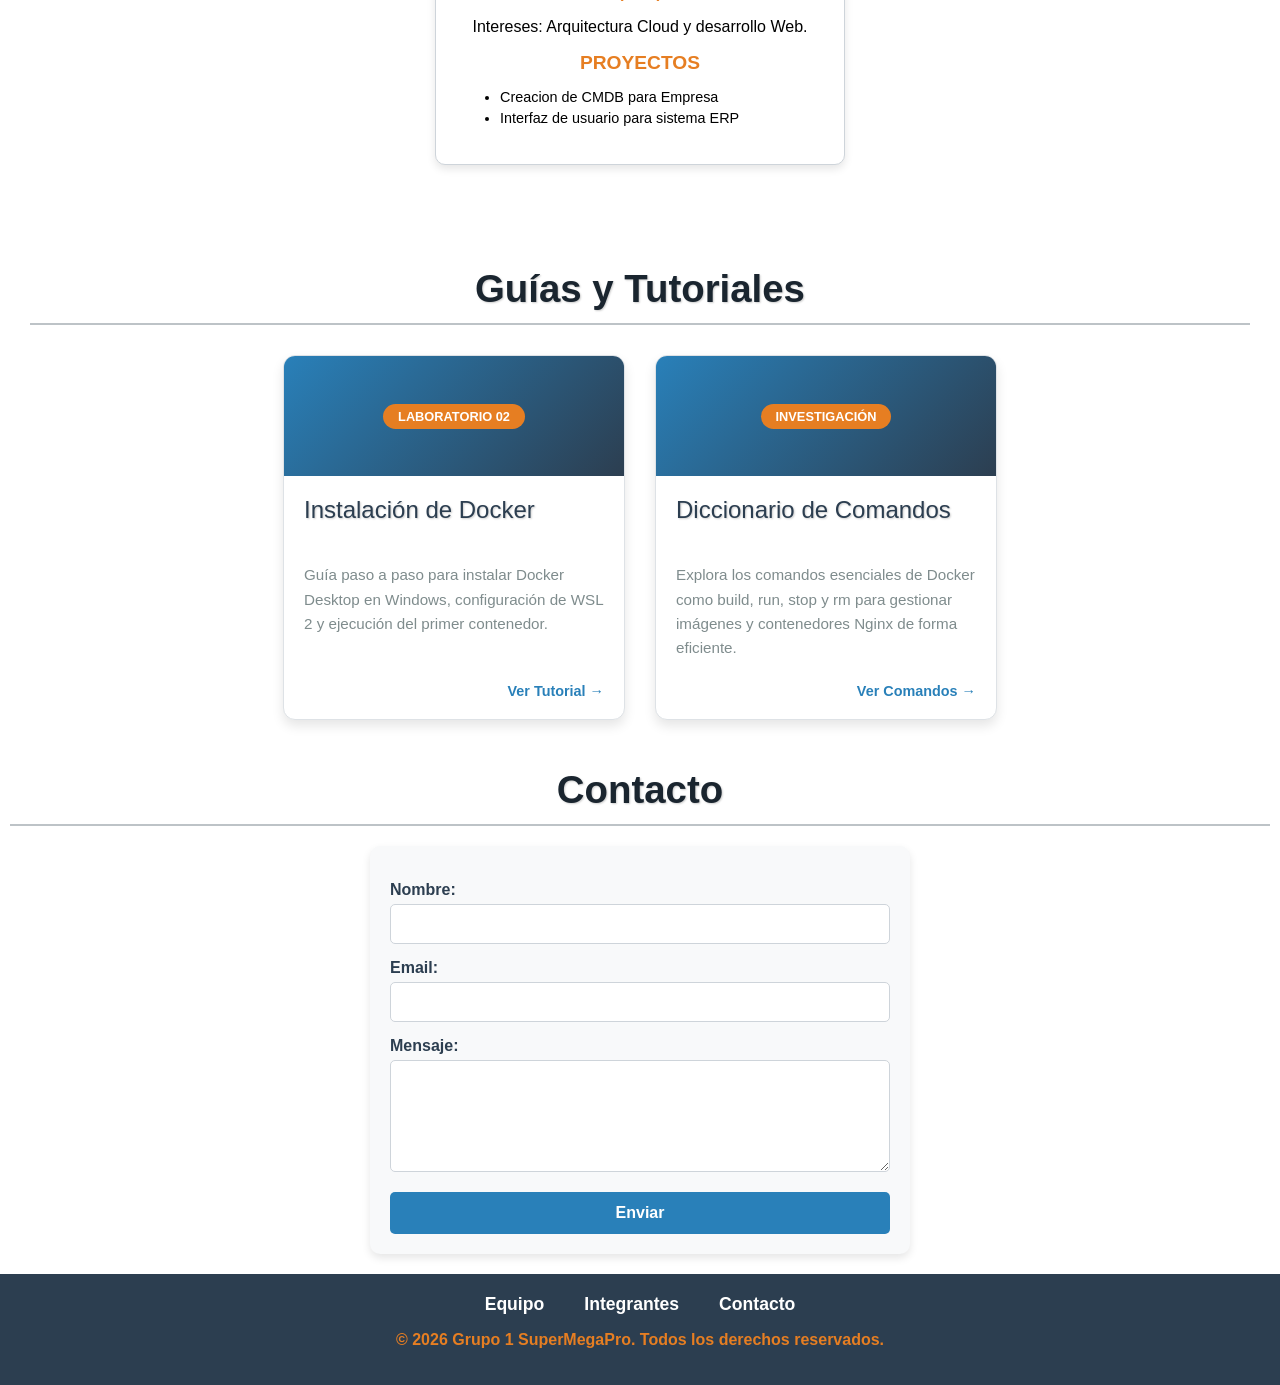
==== commit 24a55e31: "Update index.html" ====
--- a/index.html
+++ b/index.html
@@ -32,7 +32,34 @@
           videojuegos, logística y arquitectura cloud. Juntos buscamos construir
           soluciones sólidas, creativas y funcionales.
         </p>
-
+        
+        <section class="seccion-leyenda">
+              <h2 id="titulo-leyenda">Los Cinco Destinos</h2>
+            
+              <div class="contenedor-leyenda">
+                  <div class="texto-leyenda">
+                      <p>En la era en que los dioses del Olimpo aún influían en los mortales, una antigua profecía anunciaba que cinco almas unidas podrían desafiar incluso a los cielos. El destino comenzó a cumplirse cuando 
+                          <span class="texto-destacado">Irian</span>, el Portador del Alba, de espíritu firme y guía natural; 
+                          <span class="texto-destacado">Isidora</span>, la Guardiana del Eco, capaz de escuchar lo invisible; 
+                          <span class="texto-destacado">Augusto</span>, el Forjador de Voluntades, fuerte y resiliente; 
+                          <span class="texto-destacado">Cristóbal</span>, el Caminante de Sombras, hábil en lo desconocido; y 
+                          <span class="texto-destacado">Constanza</span>, la Llama Inquebrantable, llena de determinación, fueron llevados al mismo lugar sin saber por qué.
+                      </p>
+                    
+                      <p class="cita-leyenda">"Separados eran fragmentos, pero juntos podían convertirse en algo mucho mayor."</p>
+                    
+                      <p>Durante un eclipse, sus caminos se cruzaron en un templo en ruinas, donde una voz ancestral les reveló su propósito. Así nació el nombre que los definiría: <strong>los Cinco Destinos</strong>.</p>
+                    
+                      <p>Para probar su unión, los dioses los desafiaron a atravesar el Valle de las Sombras Eternas. Allí, cada uno cumplió su rol: 
+                          <strong>Irian guió, Isidora advirtió, Augusto sostuvo, Cristóbal encontró caminos y Constanza mantuvo viva la voluntad de todos.</strong> 
+                          Unidos, lograron superar lo imposible.
+                      </p>
+                    
+                      <p>Desde entonces, no fueron recordados como individuos, sino como una sola fuerza. Así nació la leyenda de los Cinco Destinos, cuyo poder no residía en cada uno, sino en su unión inquebrantable.</p>
+                  </div>
+              </div>
+          </section>
+        
         <div class="grupo-visual">
           <img
             src="img/avatar_Augusto.jpeg"
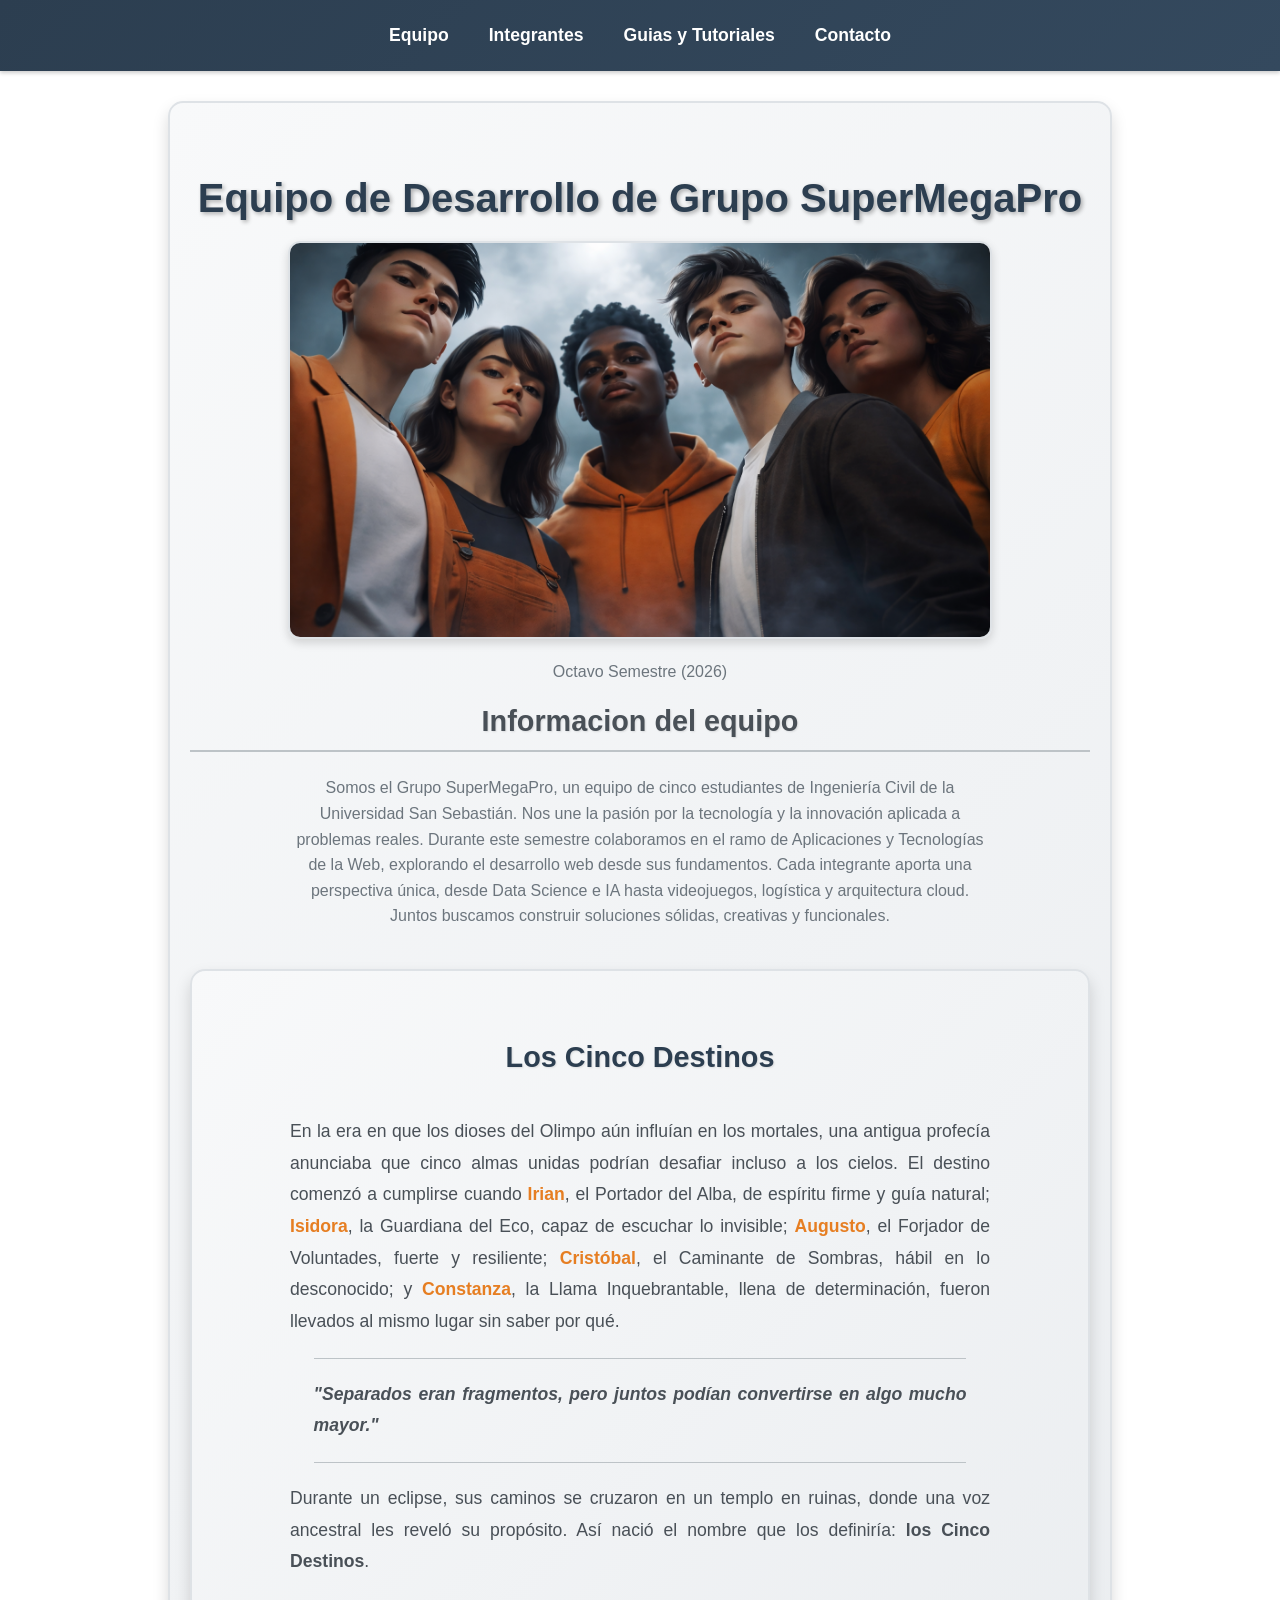
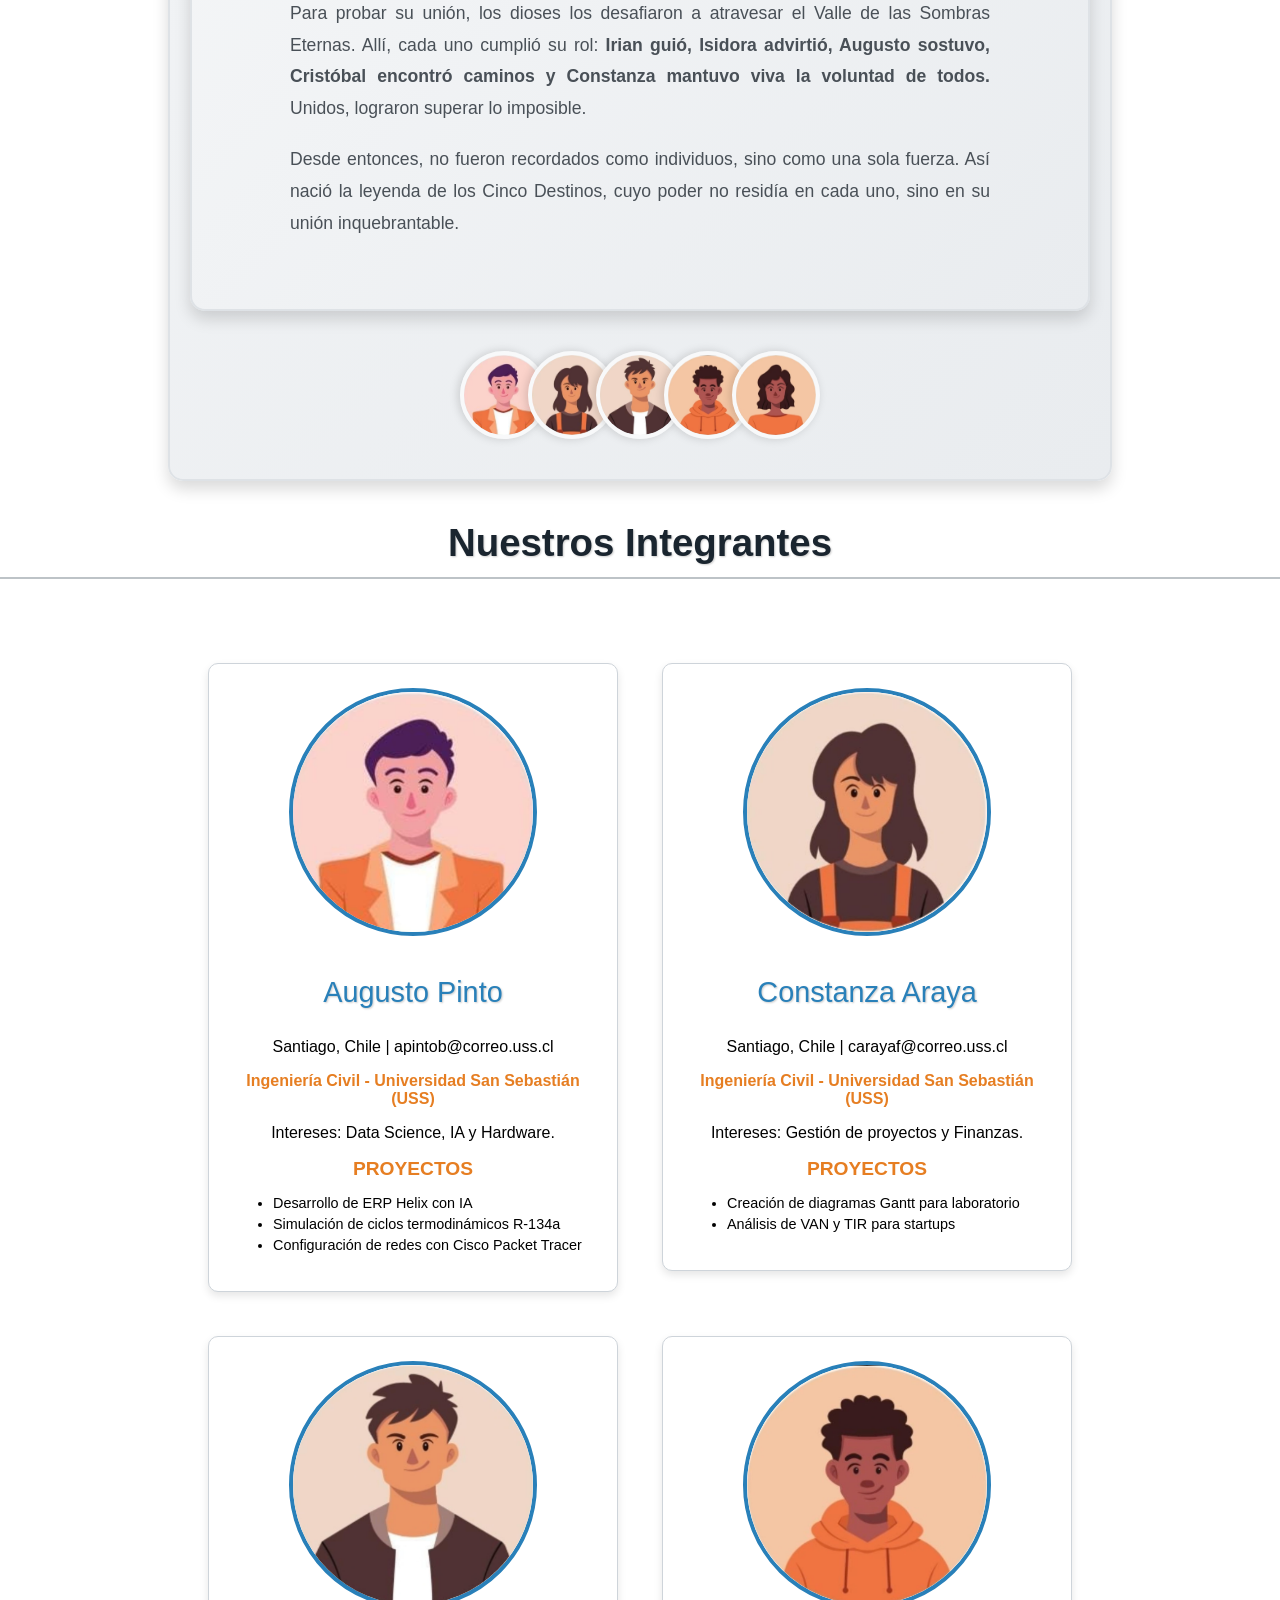
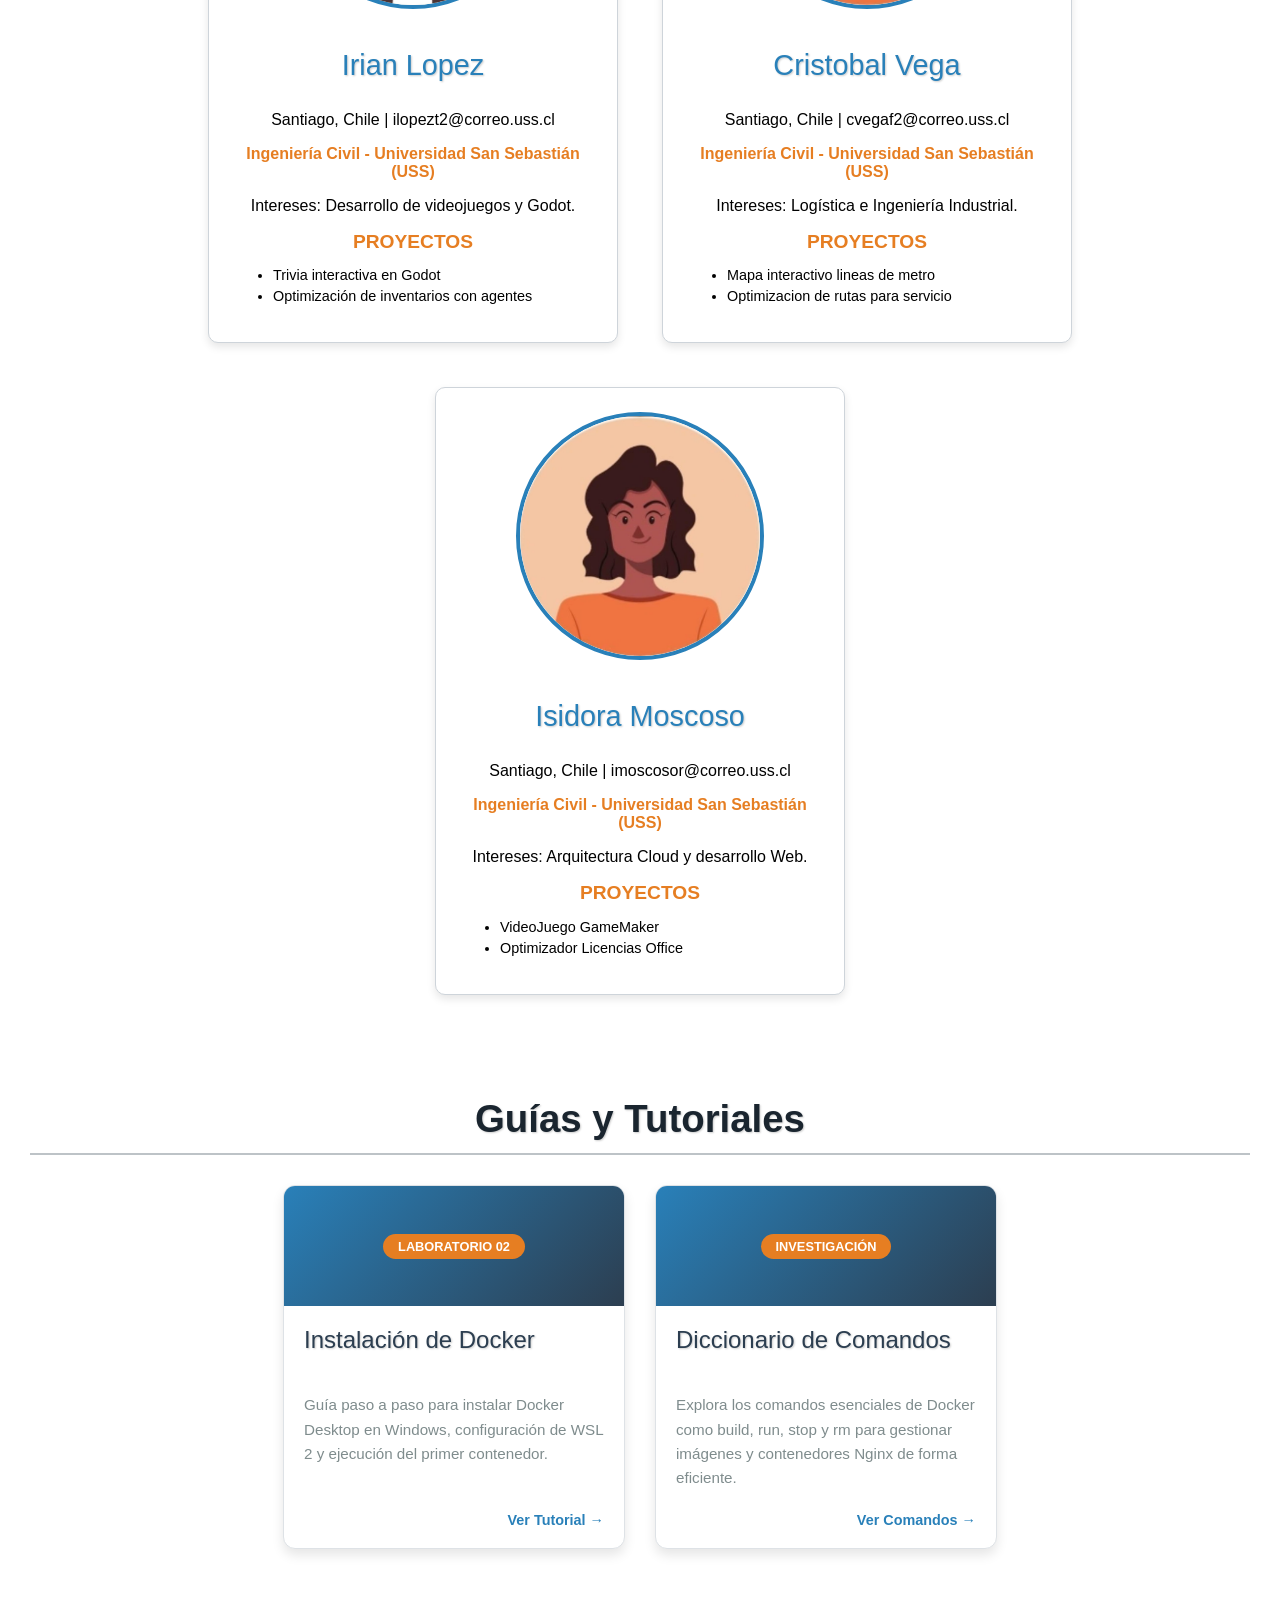
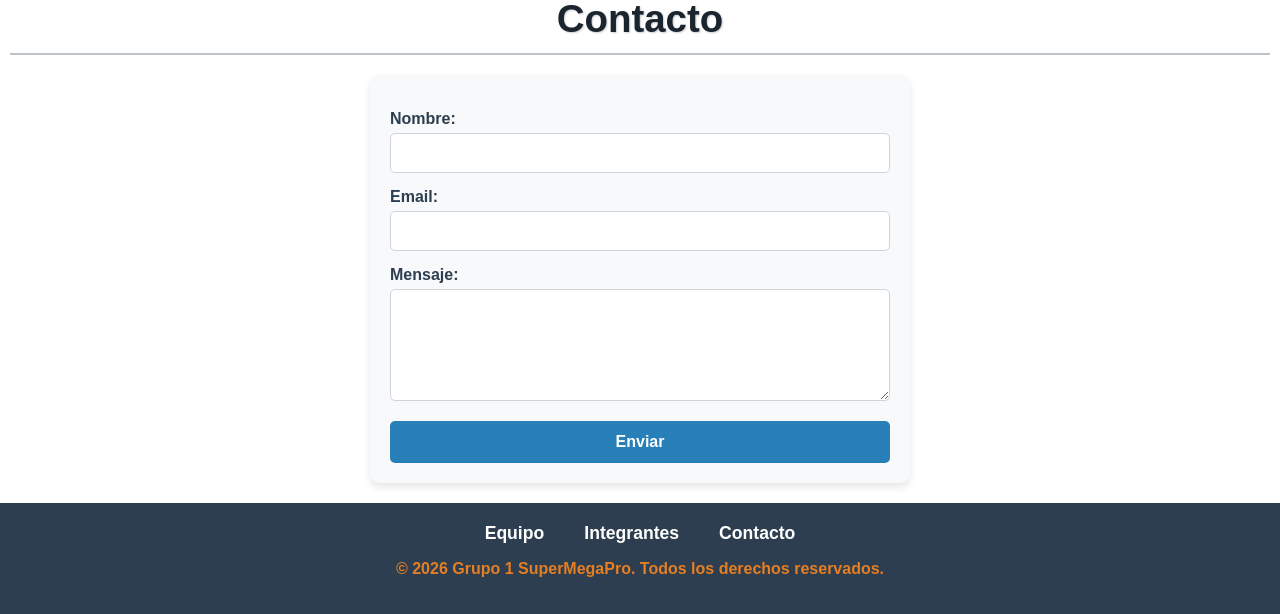
==== commit 9e1d0a3a: "Add files via upload Cambios en el archivo de isidora y se agregó la imagen grupal" ====
--- a/index.html
+++ b/index.html
@@ -12,6 +12,7 @@
         <ul class="menu-lista">
           <li><a href="#equipo">Equipo</a></li>
           <li><a href="#miembros">Integrantes</a></li>
+          <li><a href="#blogs">Guias y Tutoriales</a></li>
           <li><a href="#contacto">Contacto</a></li>
         </ul>
       </nav>
@@ -20,6 +21,9 @@
     <main>
       <section class="introduccionEquipo">
         <h1 id="titulo">Equipo de Desarrollo de Grupo SuperMegaPro</h1>
+        
+        <img src="img/imagen_grupo.png" alt="Foto del Equipo SuperMegaPro" class="imagen-destacada-equipo" />
+ 
         <p class="separacionP">Octavo Semestre (2026)</p>
         <h2>Informacion del equipo</h2>
         <p>
@@ -198,9 +202,9 @@
               <p>Intereses: Arquitectura Cloud y desarrollo Web.</p>
               <h4 class="titulo-proyectos">Proyectos</h4>
               <ul class="lista-proyectos">
-                <li class="item-proyecto">Creacion de CMDB para Empresa</li>
-                <li class="item-proyecto">
-                  Interfaz de usuario para sistema ERP
+                <li class="item-proyecto">VideoJuego GameMaker</li>
+                <li class="item-proyecto">
+                  Optimizador Licencias Office
                 </li>
               </ul>
             </div>
--- a/styles.css
+++ b/styles.css
@@ -419,4 +419,63 @@
 
 #titulo-blogs {
     text-align: center;
+}
+
+/* ================================
+   12. SECCIÓN: LOS Cinco DESTINOS 
+   ================================ */
+.seccion-leyenda {
+    text-align: center;
+    background: linear-gradient(135deg, #f8f9fa 0%, #e9ecef 100%);
+    padding: 50px 40px;
+    border-radius: 15px;
+    margin: 40px auto;
+    max-width: 950px; 
+    box-shadow: 0 8px 16px rgba(0, 0, 0, 0.15);
+    border: 2px solid #dee2e6;
+}
+
+.texto-leyenda p {
+    font-size: 1.1rem;
+    line-height: 1.8;
+    color: #495057;
+    margin-bottom: 20px;
+    text-align: justify;
+}
+
+.texto-leyenda .texto-destacado {
+    font-weight: bold;
+    color: #e67e22;
+}
+
+.cita-leyenda {
+    font-style: italic;
+    font-size: 1.4rem;
+    color: #2980b9;
+    font-weight: bold;
+    margin: 35px auto;
+    padding: 20px 0;
+    border-top: 1px solid #bdc3c7;
+    border-bottom: 1px solid #bdc3c7;
+    max-width: 80% !important;
+    text-align: center;
+}
+
+#titulo-leyenda {
+    text-align: center;
+    color: #2c3e50;
+    margin-bottom: 30px;
+    border-bottom: none;
+}
+
+.imagen-destacada-equipo {
+    width: 100%; /* Ocupa el ancho disponible de su contenedor */
+    max-width: 700px; /* Límite para que no se vea excesivamente grande en pantallas anchas */
+    aspect-ratio: 16 / 9; /* Fuerza la proporción 16:9 de forma nativa */
+    object-fit: cover; /* Evita que la imagen se estire o aplaste */
+    display: block;
+    margin: 15px auto 5px auto; /* Centra la imagen y da respiro al texto */
+    border-radius: 12px; /* Bordes redondeados que hacen juego con tu contenedor */
+    box-shadow: 0 4px 10px rgba(0, 0, 0, 0.15); /* Sombra para darle profundidad */
+    border: 2px solid #dee2e6; /* Borde sutil igual al de la caja principal */
 }
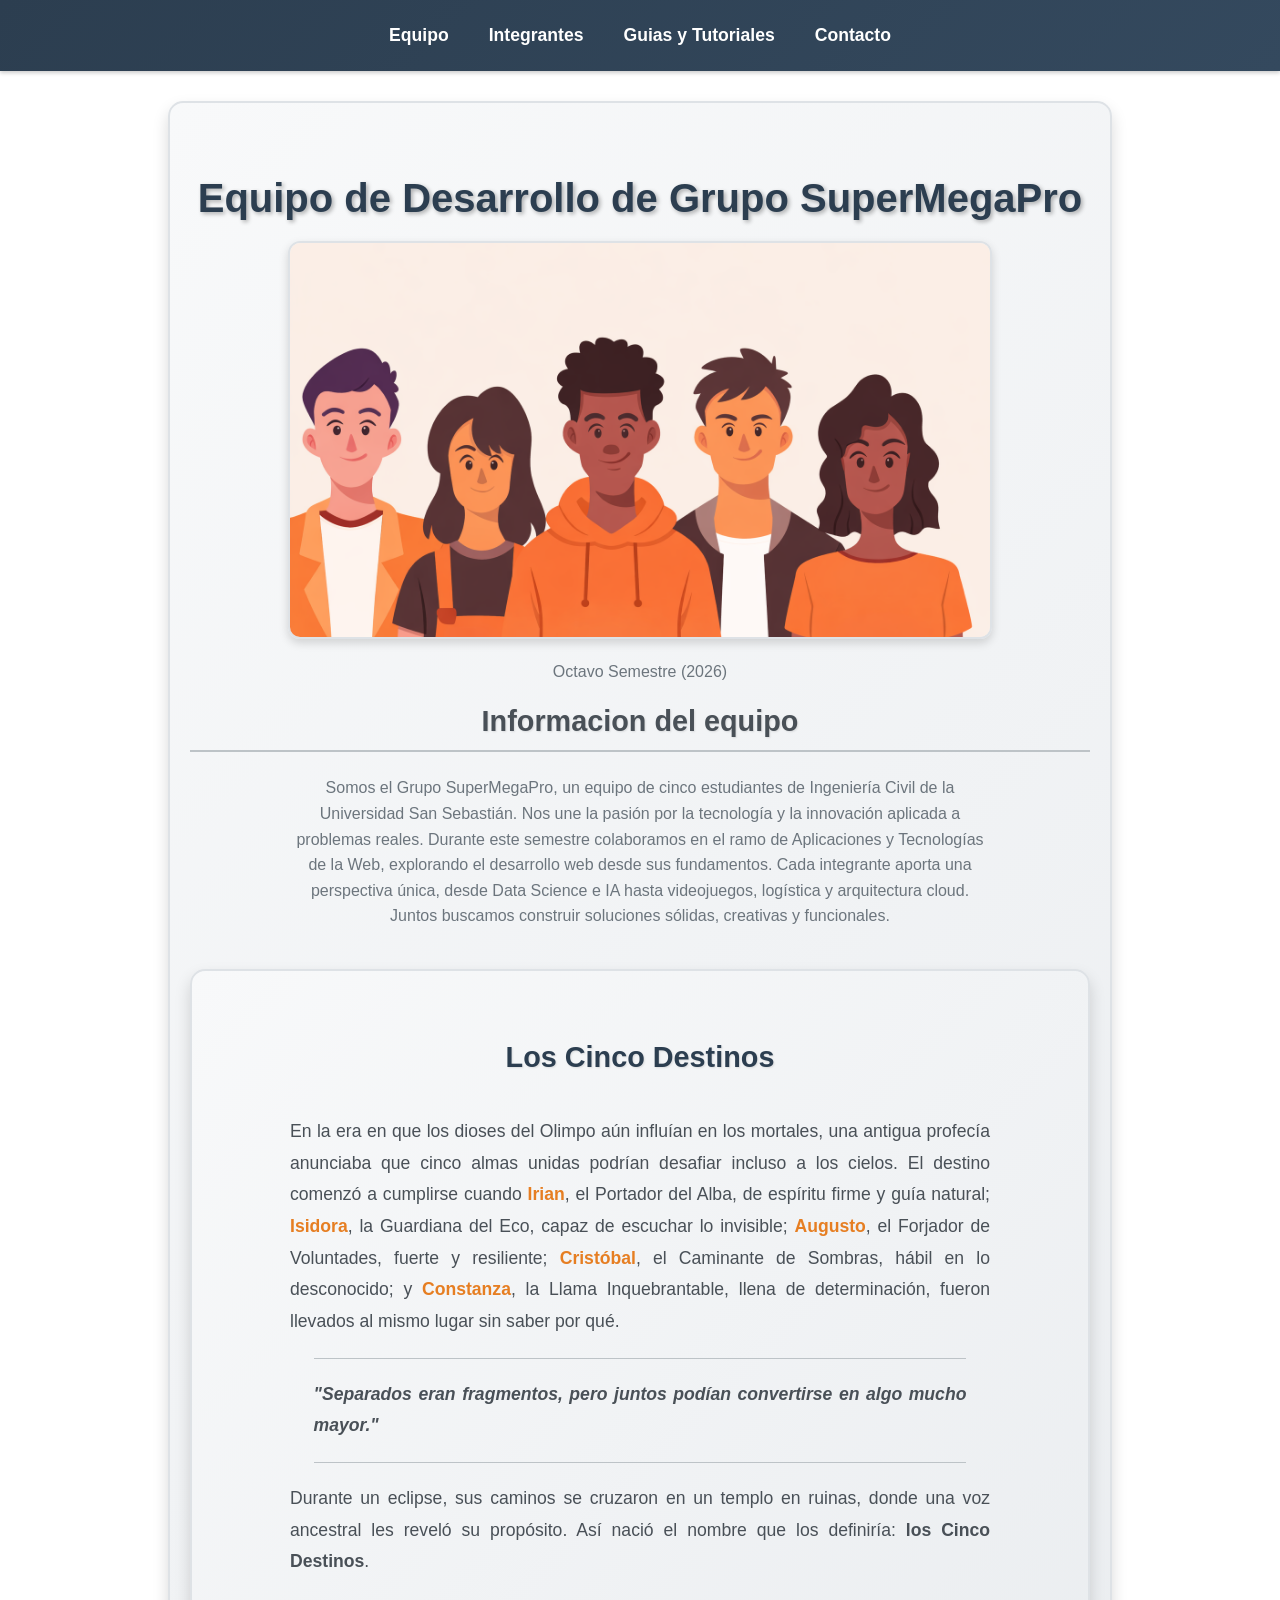
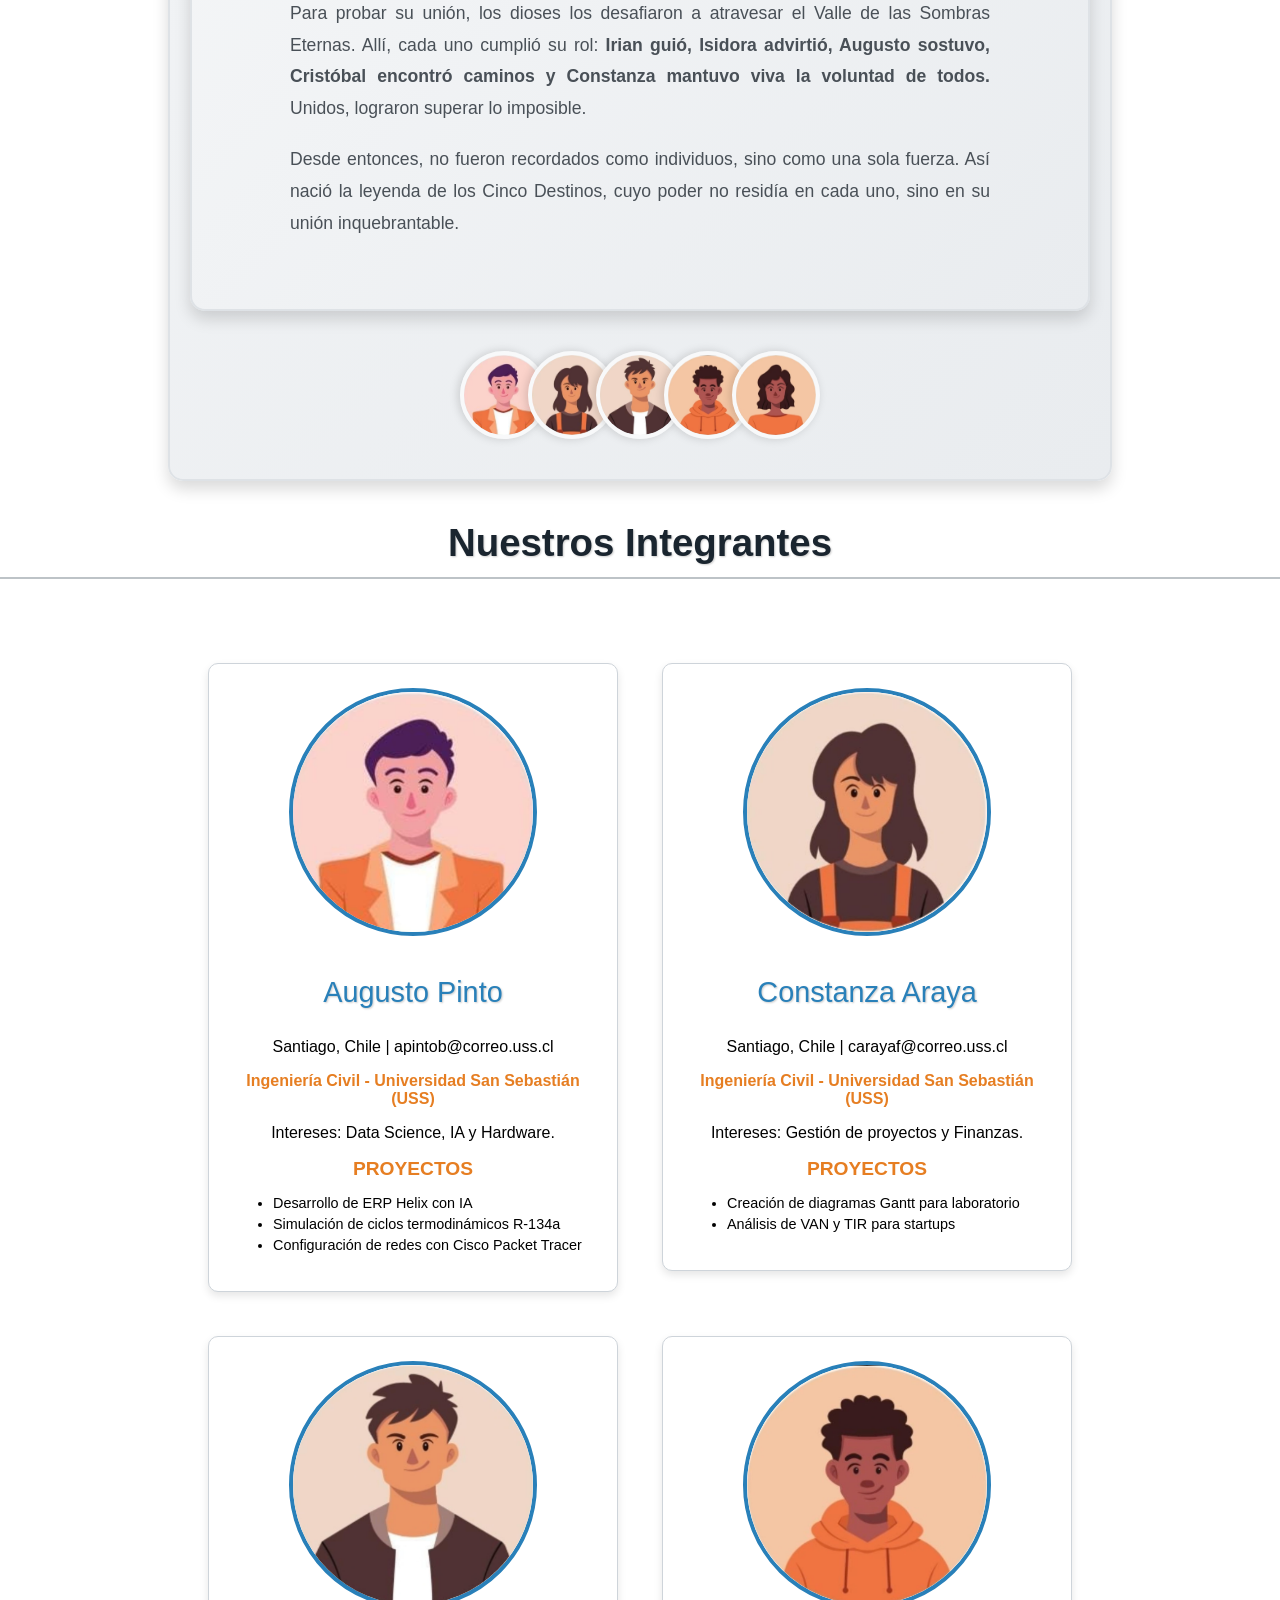
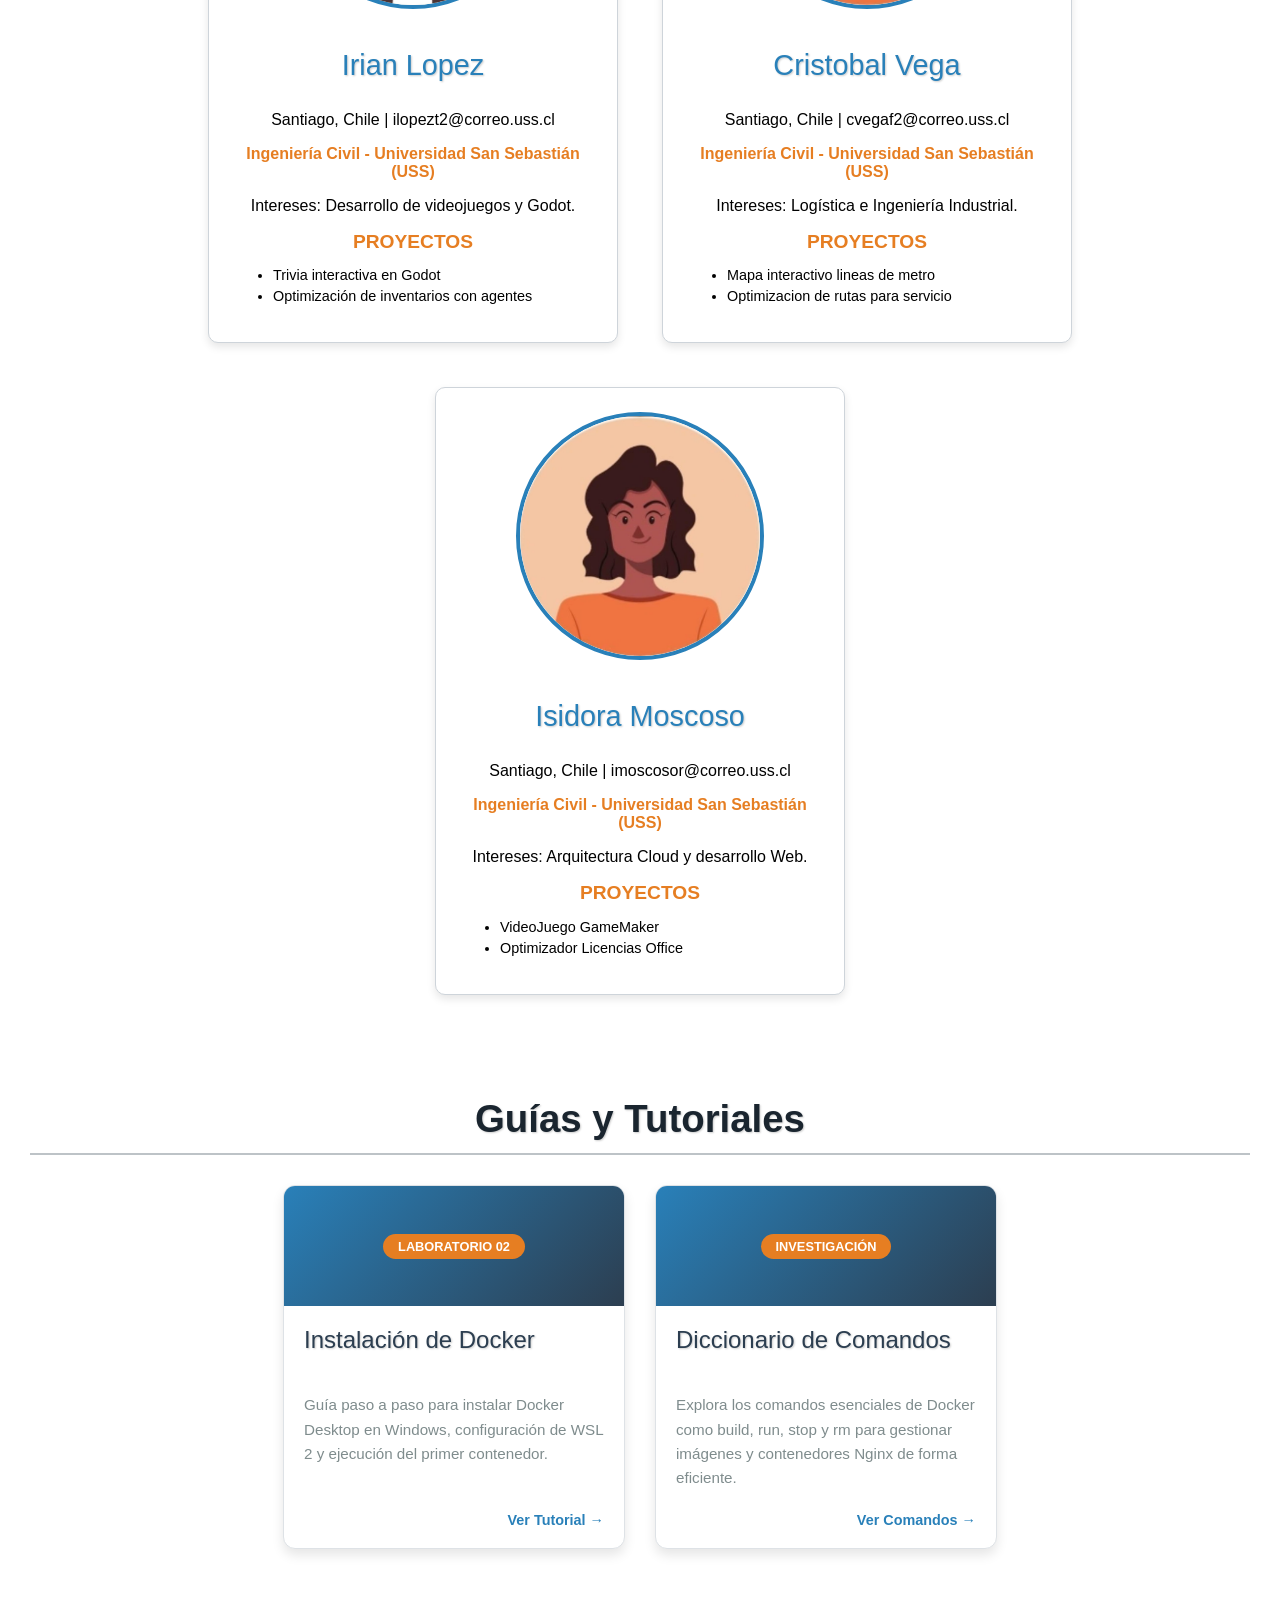
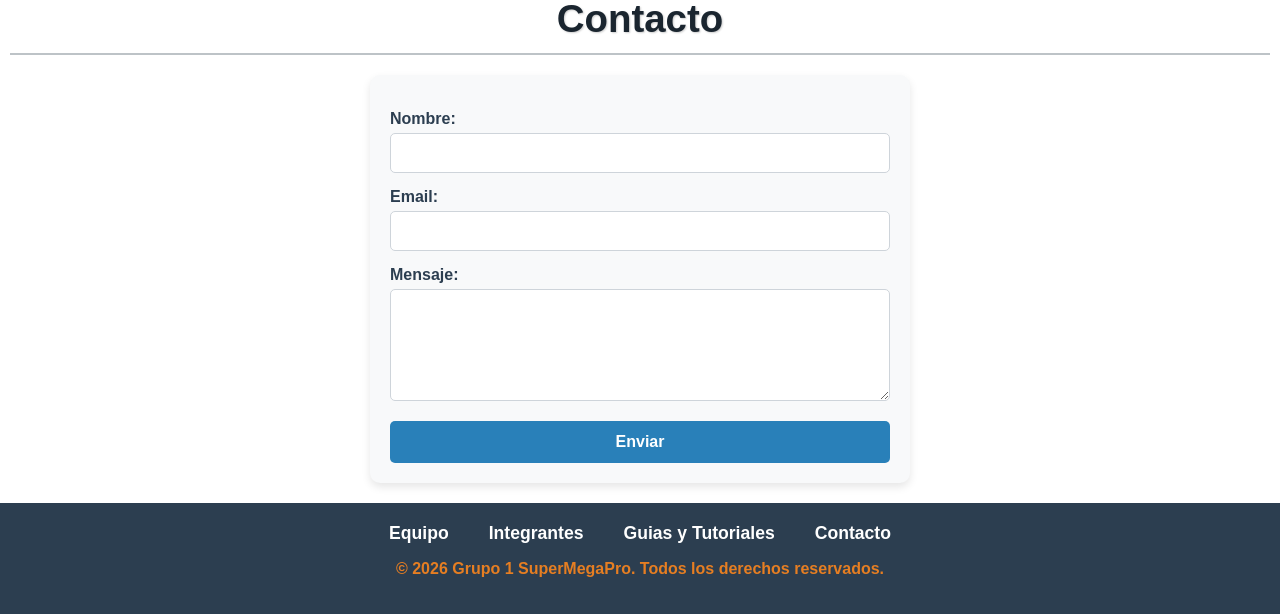
==== commit 00fd5731: "Add files via upload" ====
--- a/index.html
+++ b/index.html
@@ -271,7 +271,9 @@
       <ul class="menu-lista">
         <li><a href="#equipo">Equipo</a></li>
         <li><a href="#miembros">Integrantes</a></li>
+        <li><a href="#blogs">Guias y Tutoriales</a></li>
         <li><a href="#contacto">Contacto</a></li>
+        
       </ul>
       <p class="texto-destacado">
         © 2026 Grupo 1 SuperMegaPro. Todos los derechos reservados.
